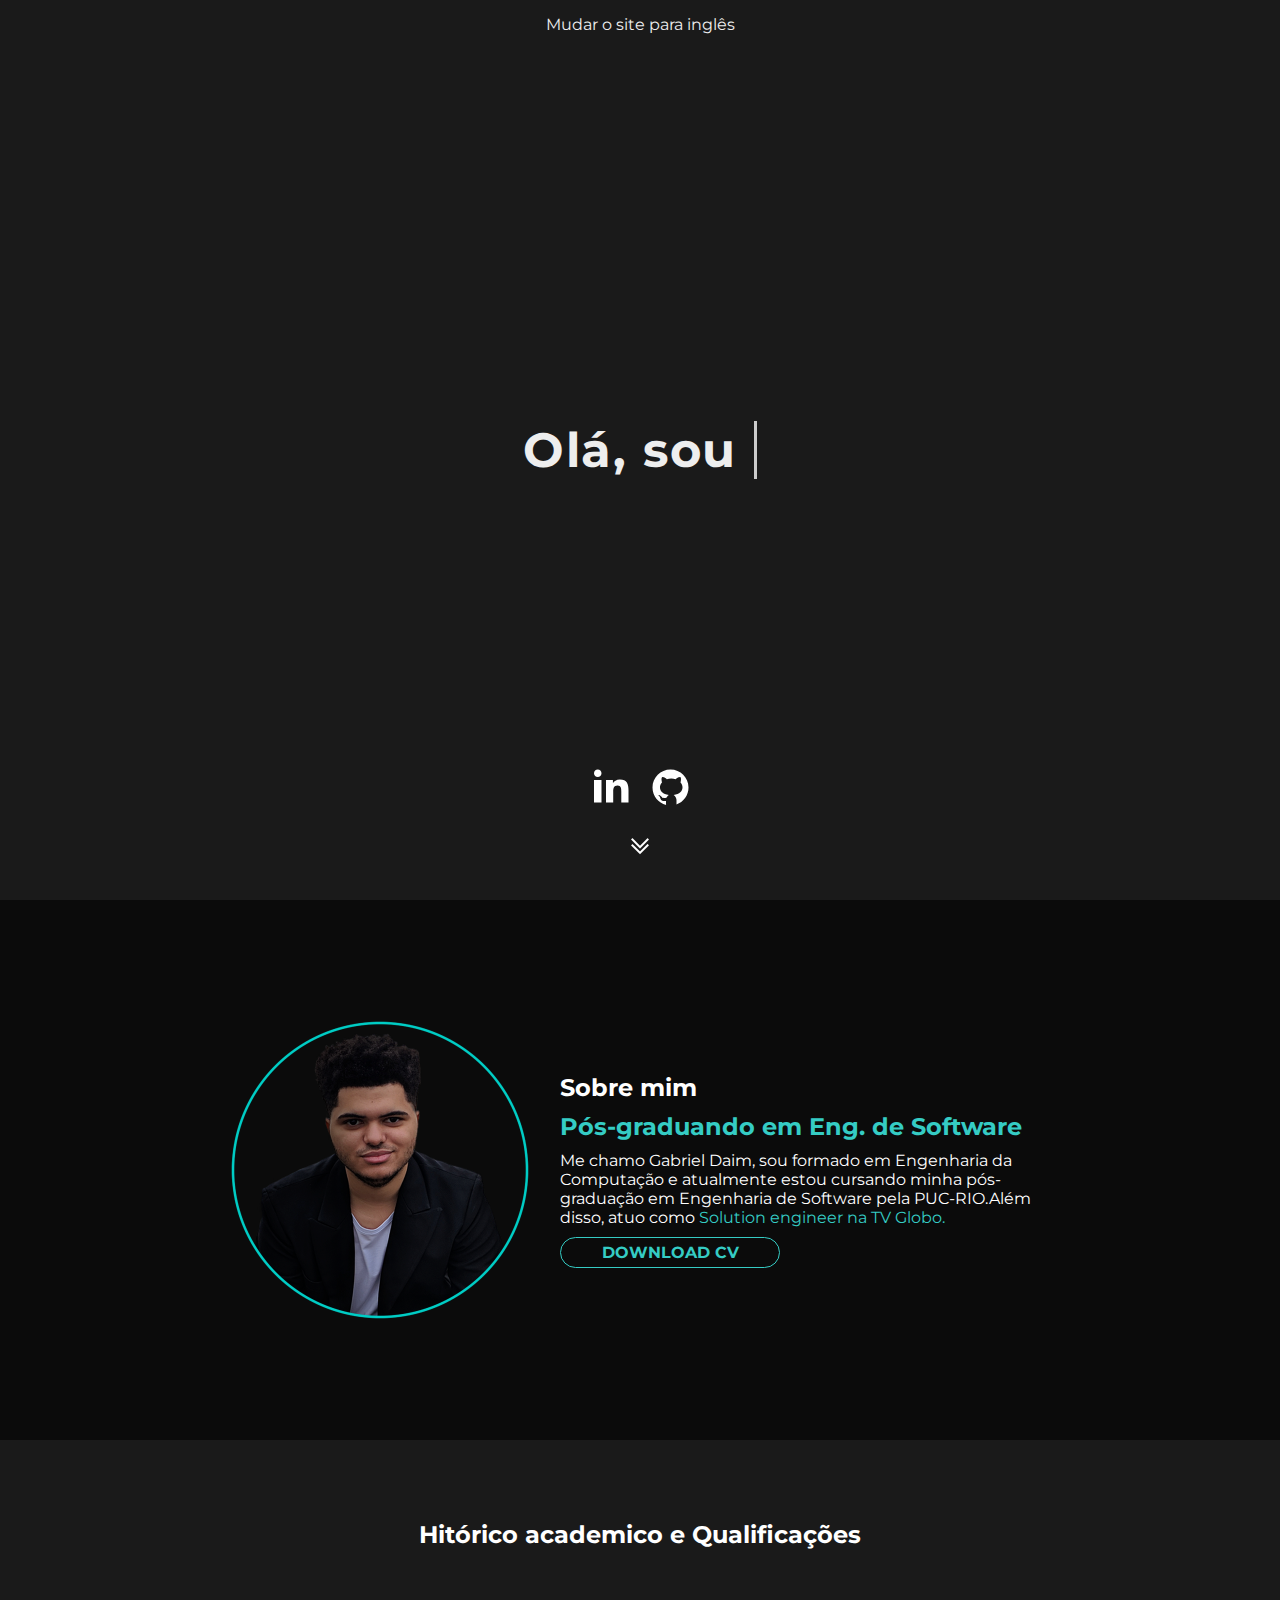
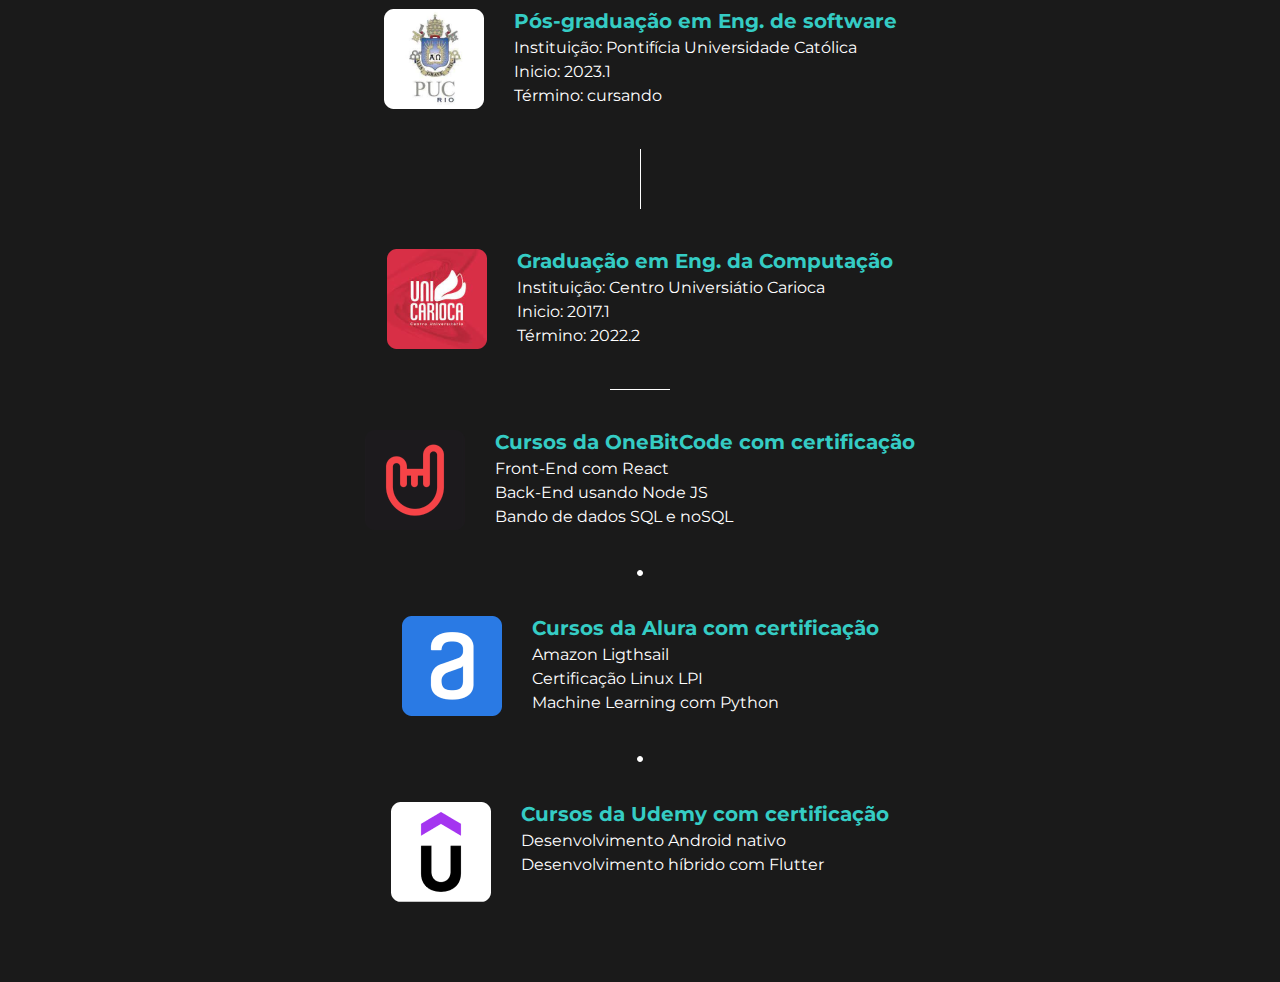
==== index.html @ 0d19dbe7 "Alterando arquivos de posição" ====
<!DOCTYPE html>
<html lang="en">

<head>
    <meta charset="UTF-8">
    <meta http-equiv="X-UA-Compatible" content="IE=edge">
    <meta name="viewport" content="width=device-width, initial-scale=1.0">
    <title>Document</title>
    <link rel="stylesheet" href="./style.css">
</head>

<body>
    <div class="container-pai">
        <!-- home -->
    <div class="container">
        <p>Olá, sou <span class="typed-text"></span><span class="cursor">&nbsp;</span></p>
    </div>
    <div class="lenguage">Mudar o site para inglês</div>
    <div class="container2">
        <div class="botton-home">
            <div class="social">
                <a href="https://www.linkedin.com/in/gabrieldaim/" target="_blank"><img src="./images/linkedin-branco.svg" alt="linkedin"></a>
                <a href="https://github.com/gabrieldaim" target="_blank"><img src="./images/git-branco.svg" alt="git"></a>
            </div>
            <img src="./images/seta-branco.png" alt="scroll-down" class="seta">
        </div>
    </div>
    <!-- fim da home -->
    <!-- sobre -->
    <div class="secao escura sobre">
        <img src="./images/foto-pessoal.png" alt="">
        <div class="conteudo-sobre">
            <div class="titulo" data-translate="titulo_sobre"></div>
            <div class="titulo verde" data-translate="titulo2_sobre"></div>
            <div class="texo">
                <div class="texto" data-translate="texto_sobre"> </div>

            </div>
            <div class="btn-cv" data-translate="botao_cv"></div>
        </div>
    </div>
    <!-- fim do sobre -->
    <!-- historico -->
    <div class="secao historico">
        <div class="titulo" data-translate="titulo_historico"></div>
        <div class="conteudo-historico">
            <div class="curso">
                <img src="./images/puc.png" alt="" class="img-curso"> 
                <div class="dados-curso">
                    <div class="titulo titulo-menor verde" data-translate="titulo_puc"></div>
                    <div class="texto" data-translate="linha1_puc"></div>
                    <div class="texto" data-translate="linha2_puc"></div>
                    <div class="texto" data-translate="linha3_puc"></div>
                </div>
            </div>
            <img src="./images/Line 2.svg" alt="" class="linha-vertical">
            <div class="curso">
                <img src="./images/uni.png" alt="" class="img-curso"> 
                <div class="dados-curso">
                    <div class="titulo titulo-menor verde" data-translate="titulo_uni"></div>
                    <div class="texto" data-translate="linha1_uni"></div>
                    <div class="texto" data-translate="linha2_uni"></div>
                    <div class="texto" data-translate="linha3_uni"></div>
                </div>
            </div>
            <img src="./images/Line 3.svg" alt="" class="linha-horizontal">
            <div class="curso">
                <img src="./images/one.png" alt="" class="img-curso"> 
                <div class="dados-curso">
                    <div class="titulo titulo-menor verde" data-translate="titulo_one"></div>
                    <div class="texto" data-translate="linha1_one"></div>
                    <div class="texto" data-translate="linha2_one"></div>
                    <div class="texto" data-translate="linha3_one"></div>
                </div>
            </div>
            <img src="./images/Ellipse 1 (2).svg" alt="" class="elipse">
            <div class="curso">
                <img src="./images/alura.png" alt="" class="img-curso"> 
                <div class="dados-curso">
                    <div class="titulo titulo-menor verde" data-translate="titulo_alura"></div>
                    <div class="texto" data-translate="linha1_alura"></div>
                    <div class="texto" data-translate="linha2_alura"></div>
                    <div class="texto" data-translate="linha3_alura"></div>
                </div>
            </div>
            <img src="./images/Ellipse 1 (2).svg" alt="" class="elipse">
            <div class="curso">
                <img src="./images/udemy.png" alt="" class="img-curso"> 
                <div class="dados-curso">
                    <div class="titulo titulo-menor verde" data-translate="titulo_udemy"></div>
                    <div class="texto" data-translate="linha1_udemy"></div>
                    <div class="texto" data-translate="linha2_udemy"></div>
                </div>
            </div>
        </div>
    </div>
    <!-- fim do historico -->
    <script src="./index.js"></script>
</body>

</html>
---- style.css ----
@import url('https://fonts.googleapis.com/css2?family=Montserrat:wght@300;400;500;700&display=swap');
* {
  margin: 0;
  padding: 0;
  box-sizing: border-box;
  -webkit-font-smoothing: antialiased;
  -moz-osx-font-smoothing: grayscale;
}
body {
  font-family: 'Montserrat', sans-serif;
  background-color: rgb(26, 26, 26);
  color: #eee;
  width: 100vw;
  overflow-x: hidden;  
}


.secao{
    width: 100%;
    height: 100px;
    padding-top:80px ;
    padding-bottom:80px ;
    display: flex;
    justify-content: center;
    align-items: center;
    flex-direction: column;
    height: fit-content;
}

.escura{
    background-color: #0B0B0B;
}
.titulo{
    font-weight: bold;
    color: white;
    font-size: 24px;
    font-weight: bold;
}

.texto{
    color: white;
    font-size: 16px;
}
.verde{
    color: #35ccc4;
}




.container {
  height: 100vh;
  display: flex;
  justify-content: center;
  align-items: center;
}
.container p {
  font-size: 3rem;
  padding: 0.5rem;
  font-weight: bold;
  letter-spacing: 0.1rem;
  text-align: center;
  overflow: hidden;
}
.container p span.typed-text {
  font-weight: bold;
  color: #35ccc4;
}
.container p span.cursor {
  display: inline-block;
  background-color: #ccc;
  margin-left: 0.1rem;
  width: 3px;
  animation: blink 1s infinite;
}
.container p span.cursor.typing {
  animation: none;
}
@keyframes blink {
  0%  { background-color: #ccc; }
  49% { background-color: #ccc; }
  50% { background-color: transparent; }
  99% { background-color: transparent; }
  100%  { background-color: #ccc; }
}

.container2{
    height: 100%;
    display: flex;
    justify-content: center;
    align-items: center;
}

.botton-home{
    display: flex;
    flex-direction: column;
    justify-content: center;
    align-items: center;
    gap: 20px;
    position: absolute;
    top: 85vh;
}
.social{
    display: flex;
    gap: 15px;
    margin: 0;
    justify-content: center;
    align-items: center;
}
.social a img{
    width: 45px;
    transition: 0.2s;

}

.social a img:hover{
    transform: scale(1.2);
}

.seta{
    animation: seta 1s infinite alternate;
}

.lenguage{
    width: 100vw;
    text-align: center;
    position: absolute;
    top: 15px;
    cursor: pointer;
}

@keyframes seta{
    from{
        transform: translateY(10px);
    }
    to{
        transform: translateY(20px);
    }
}

@media (max-height:765px) {
    .botton-home{
        top: 80vh;
    }
}

.sobre{
    padding-top: 120px;
    padding-bottom: 120px;
    flex-direction: row;
    min-height: 540px;
    gap: 30px;
    padding: 0 10px 0 10px;
}

.conteudo-sobre{
    max-width: 490px;
    display: flex;
    flex-direction: column;
    gap: 10px;
}
.btn-cv{
    padding: 5px 25px;
    color: #35ccc4;
    border: solid 1px #35ccc4;
    border-radius: 999px;
    font-weight: bold;
    max-width: 220px;
    text-align: center;
    cursor: pointer;
    transition: 0.2s;
}

.btn-cv:hover{
    background-color: #35ccc4;
    color: white;
}

.historico{
    gap: 60px;
}

.curso{
    display: flex;
    flex-direction: row;
    gap: 30px;
}

.dados-curso{
    display: flex;
    gap: 5px;
    flex-direction: column;
} 

.titulo-menor{
    font-size: 20px;
}

.conteudo-historico{
    display: flex;
    flex-direction: column;
    justify-content: center;
    align-items: center;
    gap: 40px;
}

.conteudo-historico .linha-vertical{
    height: 60px;
}

.conteudo-historico .linha-horizontal{
    width: 60px;
}

.conteudo-historico .elipse{
    width: 6px;
}
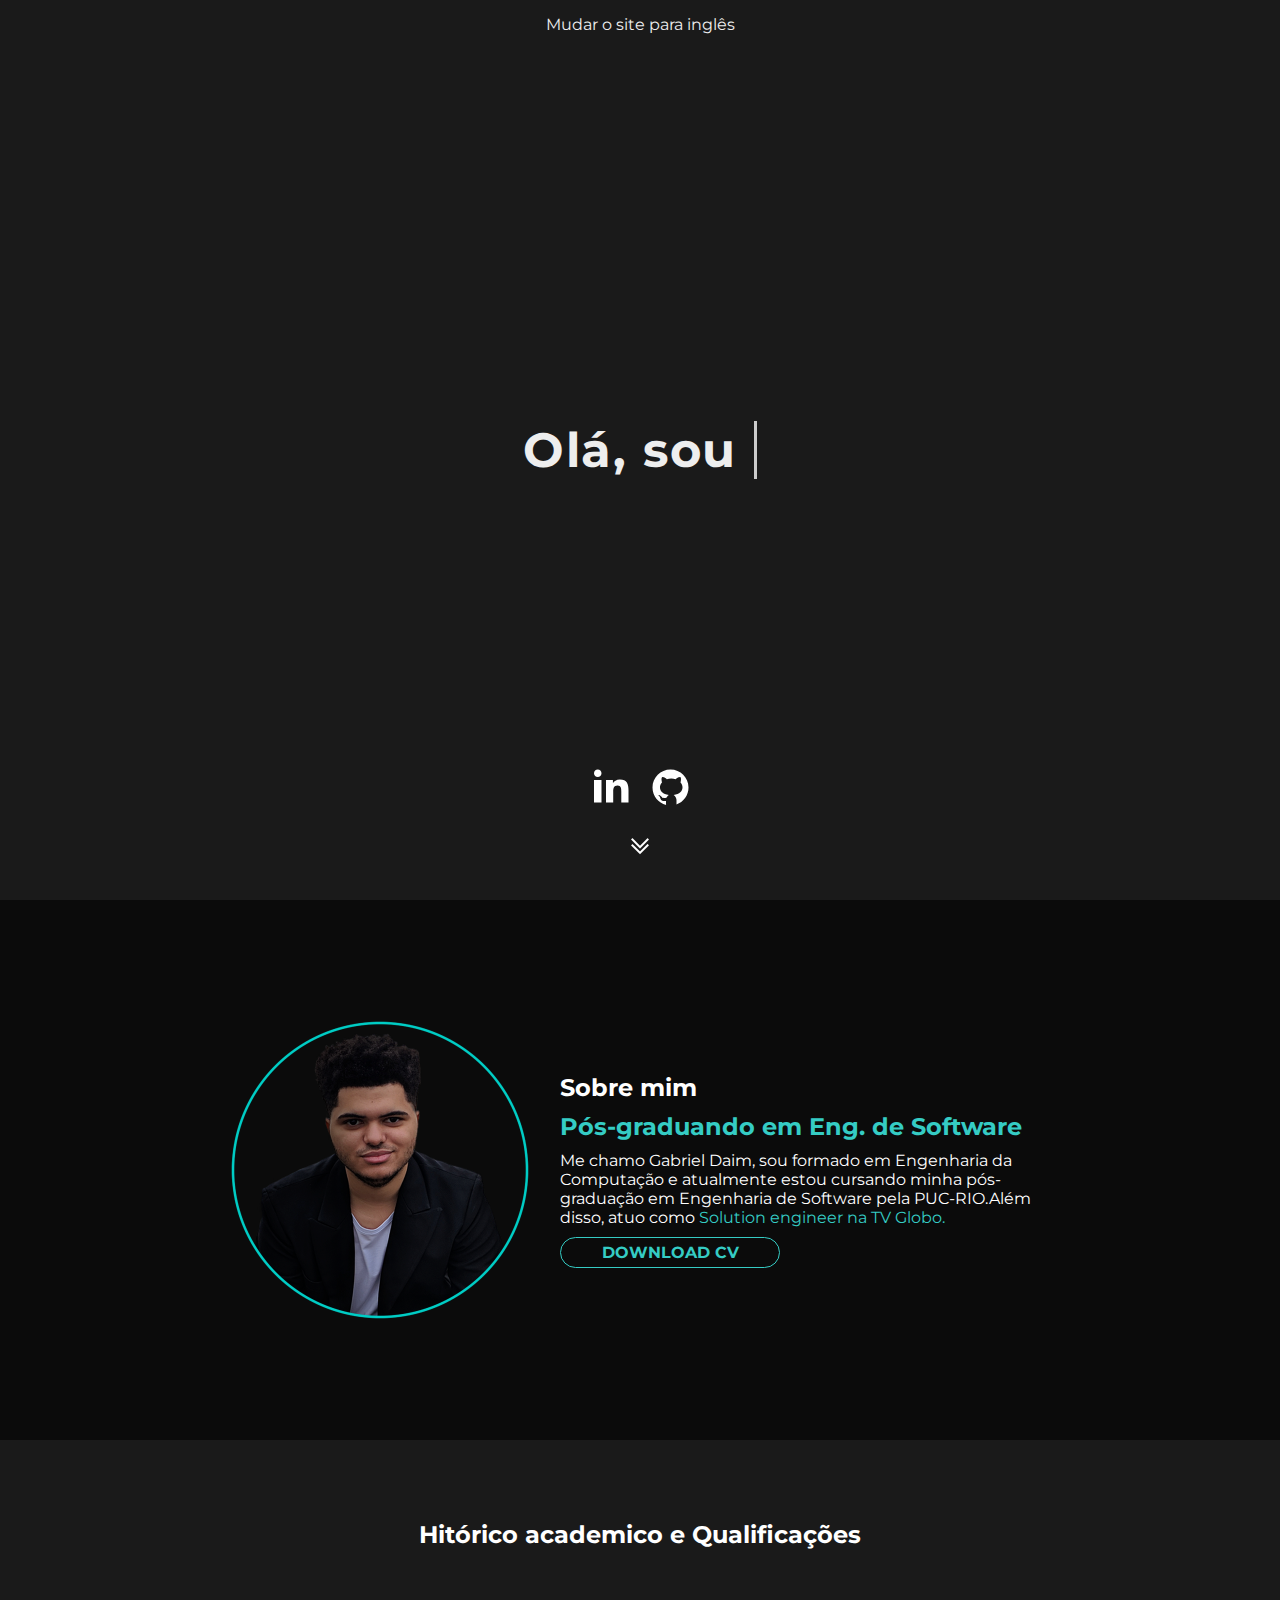
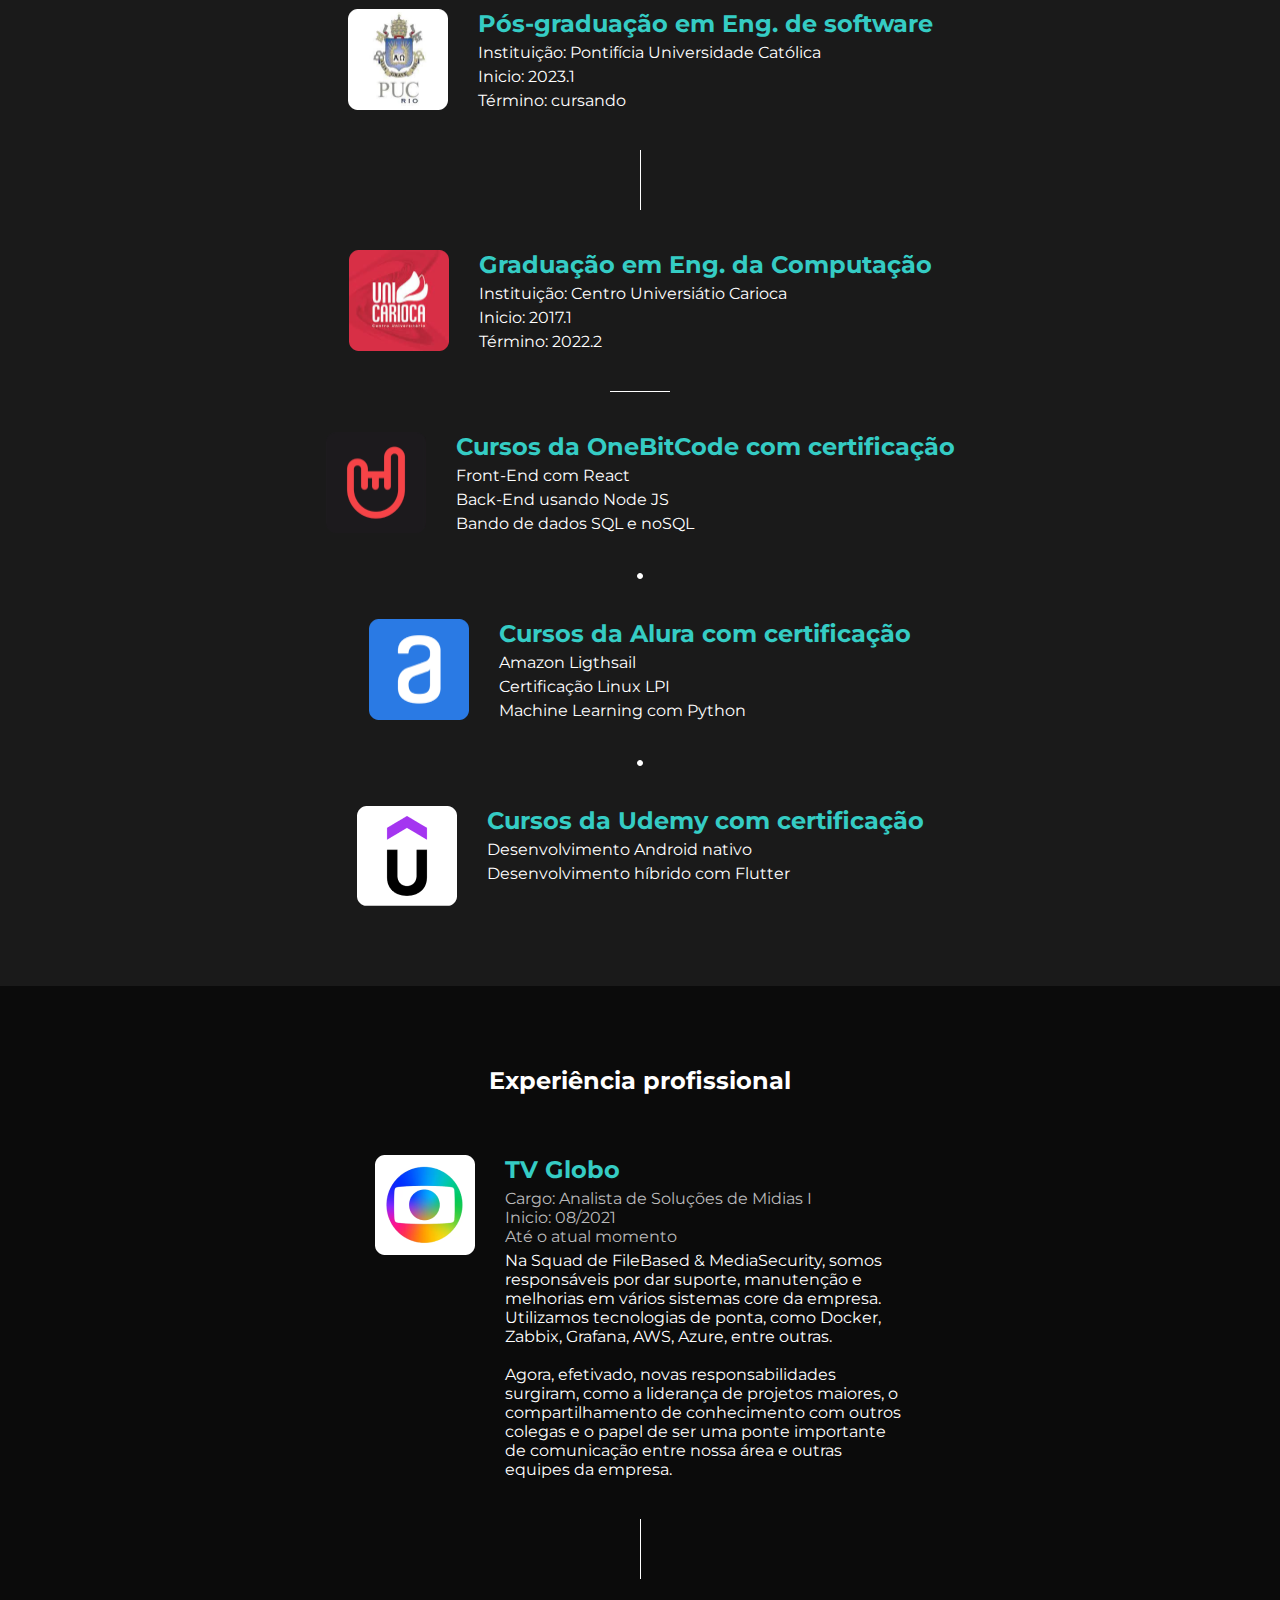
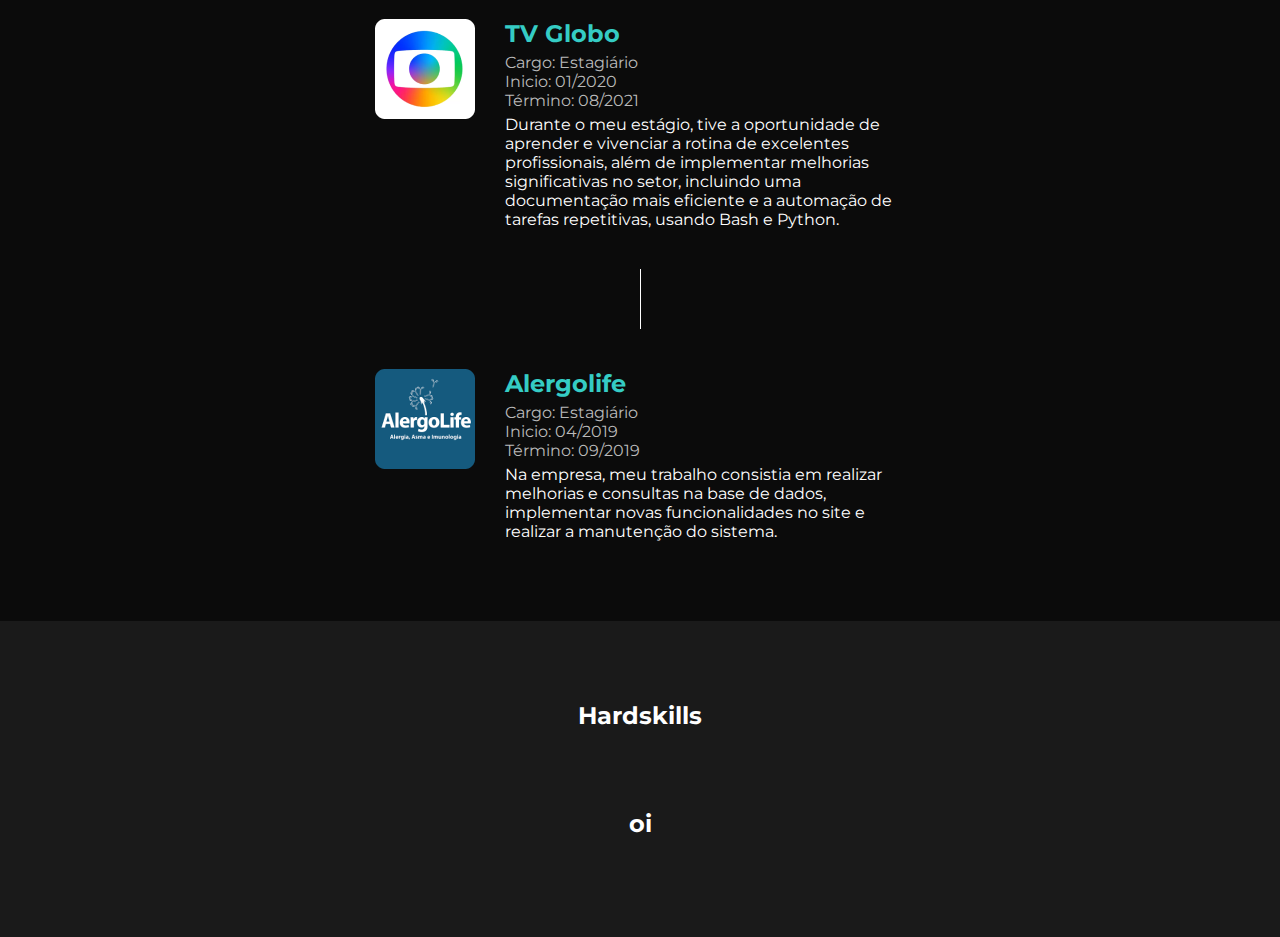
==== commit 0673c15c: "Adicionando seção de Experiencias profissionais" ====
--- a/index.html
+++ b/index.html
@@ -15,7 +15,7 @@
     <div class="container">
         <p>Olá, sou <span class="typed-text"></span><span class="cursor">&nbsp;</span></p>
     </div>
-    <div class="lenguage">Mudar o site para inglês</div>
+    <div class="language" data-translate="language"><a href=""></a></div>
     <div class="container2">
         <div class="botton-home">
             <div class="social">
@@ -95,7 +95,64 @@
         </div>
     </div>
     <!-- fim do historico -->
+    <!-- experiencia -->
+    <div class="secao historico escura">
+        <div class="titulo" data-translate="titulo_experiencia"></div>
+        <div class="conteudo-historico conteudo-job">
+            <div class="curso">
+                <img src="./images/globo.png" alt="" class="img-job">
+                <div class="dados-job">
+                    <div class="titulo titulo-menor verde" data-translate="globo_name"></div>
+                    <div class="detalhes">
+                        <p class="detalhe" data-translate="cargo1"></p>
+                        <p class="detalhe" data-translate="inicio1"></p>
+                        <p class="detalhe" data-translate="fim1"></p>
+                    </div>
+                    <div class="texto" data-translate="detalhes_job1"></div>
+                </div>
+            </div>
+            <img src="./images/Line 2.svg" alt="" class="linha-vertical">
+            <div class="curso">
+                <img src="./images/globo.png" alt="" class="img-job">
+                <div class="dados-job">
+                    <div class="titulo titulo-menor verde" data-translate="globo_name"></div>
+                    <div class="detalhes">
+                        <p class="detalhe" data-translate="cargo2"></p>
+                        <p class="detalhe" data-translate="inicio2"></p>
+                        <p class="detalhe" data-translate="fim2"></p>
+                    </div>
+                    <div class="texto" data-translate="detalhes_job2"></div>
+                </div>
+            </div>
+            <img src="./images/Line 2.svg" alt="" class="linha-vertical">
+            <div class="curso">
+                <img src="./images/alergolife.png" alt="" class="img-job">
+                <div class="dados-job">
+                    <div class="titulo titulo-menor verde" data-translate="alergolife"></div>
+                    <div class="detalhes">
+                        <p class="detalhe" data-translate="cargo2"></p>
+                        <p class="detalhe" data-translate="inicio3"></p>
+                        <p class="detalhe" data-translate="fim3"></p>
+                    </div>
+                    <div class="texto" data-translate="detalhes_job3"></div>
+                </div>
+            </div>
+        </div>
+    </div>
+    <!-- fim experiencia -->
+    <!-- hardskills -->
+    <div class="secao historico">
+        <div class="titulo" data-translate="titulo_skill"></div>
+        <div class="conteudo-hardskill">
+            <div class="skill">
+                <img src="" alt="">
+                <div class="titulo">oi</div>
+            </div>
+        </div>
+    </div>
+    <!-- fim hardskills -->
     <script src="./index.js"></script>
+    <img src="" alt="">
 </body>
 
 </html>--- a/style.css
+++ b/style.css
@@ -122,7 +122,7 @@
     animation: seta 1s infinite alternate;
 }
 
-.lenguage{
+.language{
     width: 100vw;
     text-align: center;
     position: absolute;
@@ -193,6 +193,8 @@
     flex-direction: column;
 } 
 
+filter:brightness(50%)
+
 .titulo-menor{
     font-size: 20px;
 }
@@ -217,3 +219,20 @@
     width: 6px;
 }
 
+.img-job{
+    width: 100px;
+    height: 100px;
+}
+
+.conteudo-job{
+max-width: 530px;
+}
+
+.detalhe{
+    color: #BABABA;
+}
+
+.detalhes{
+    margin-top: 5px;
+    margin-bottom: 5px;
+}
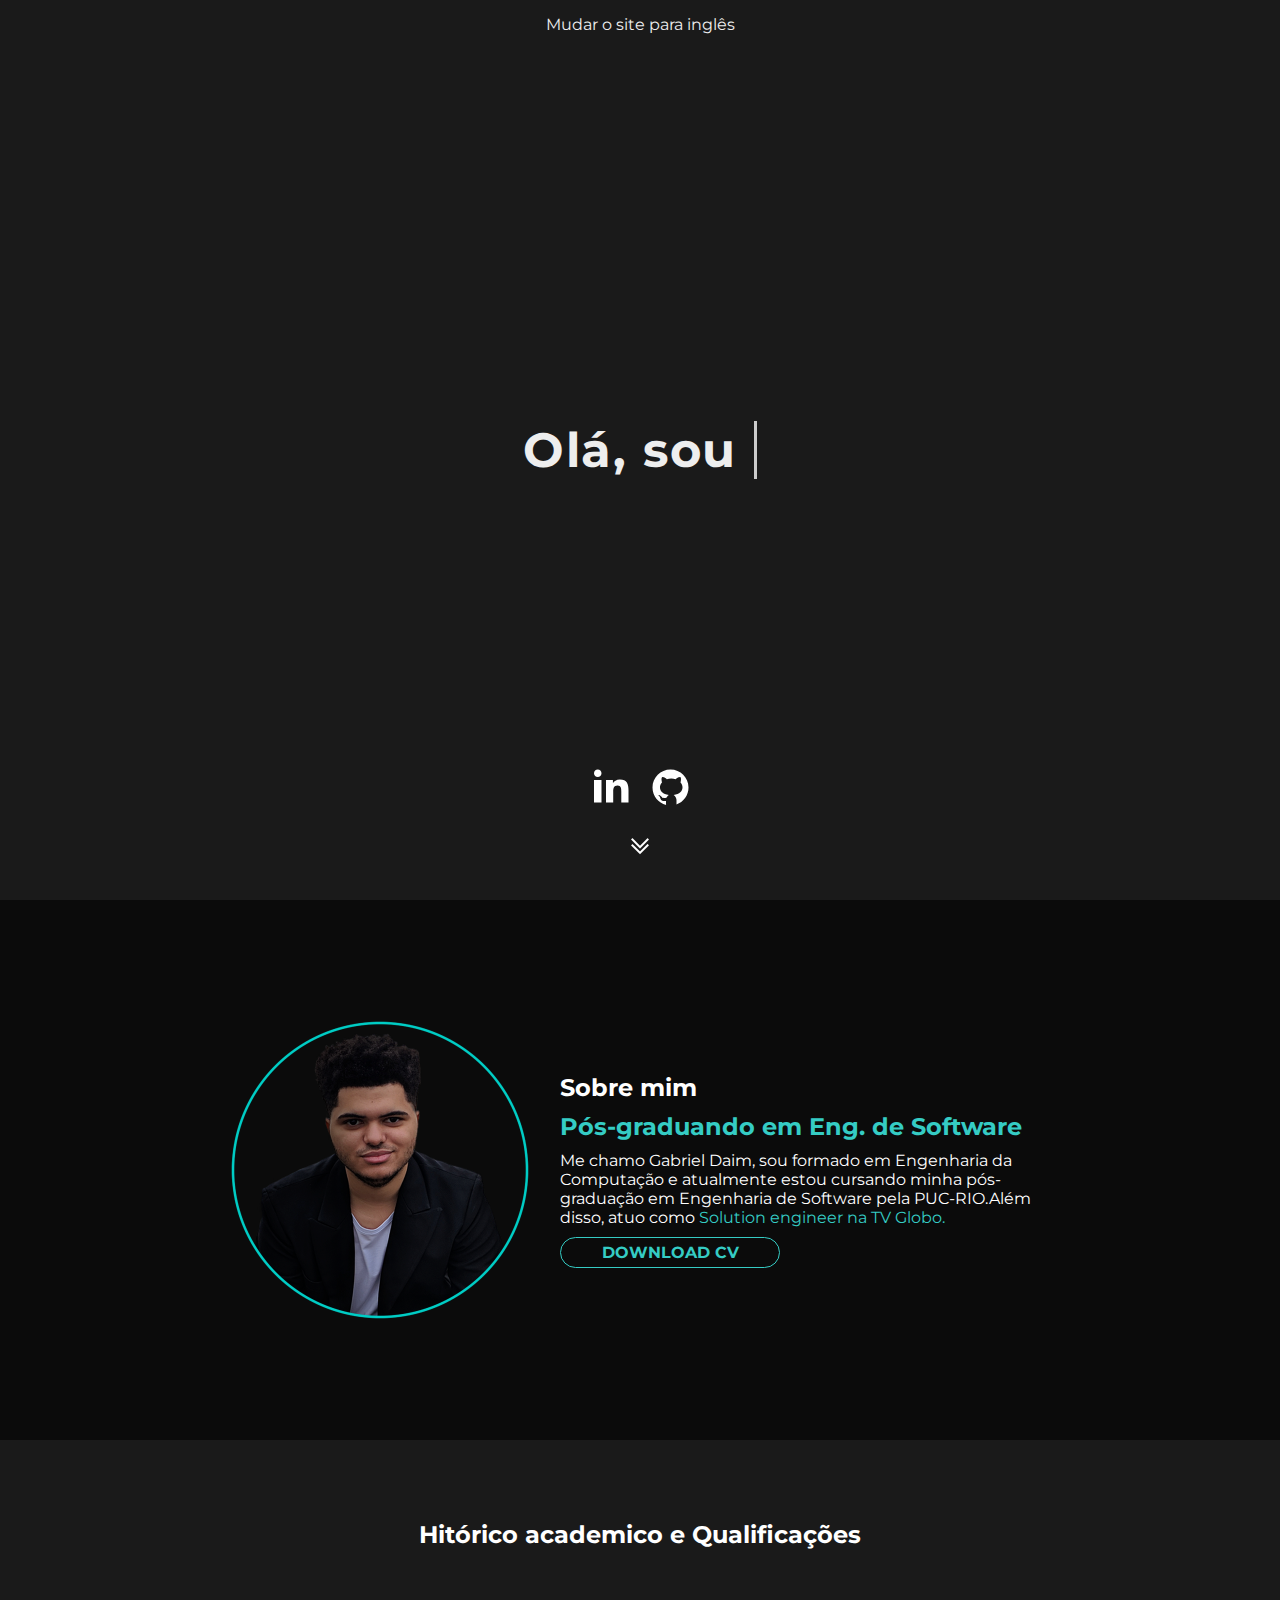
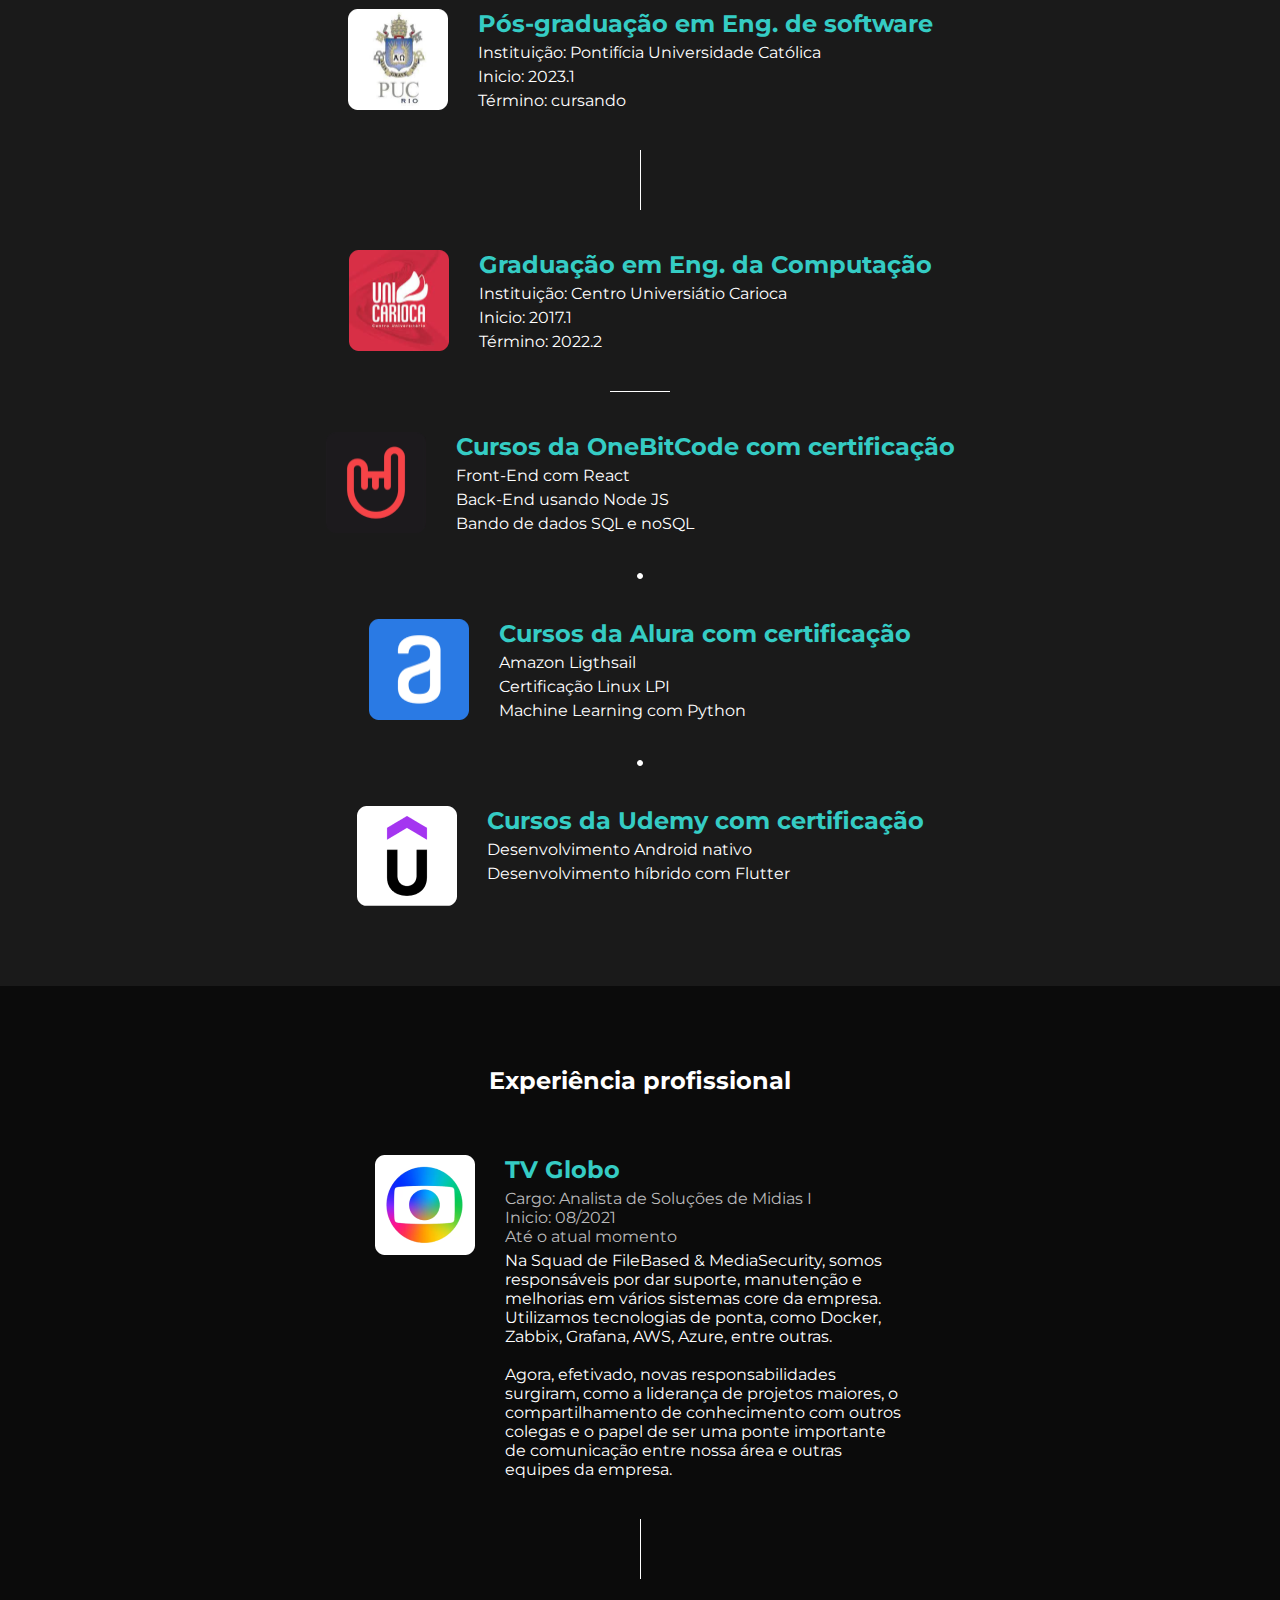
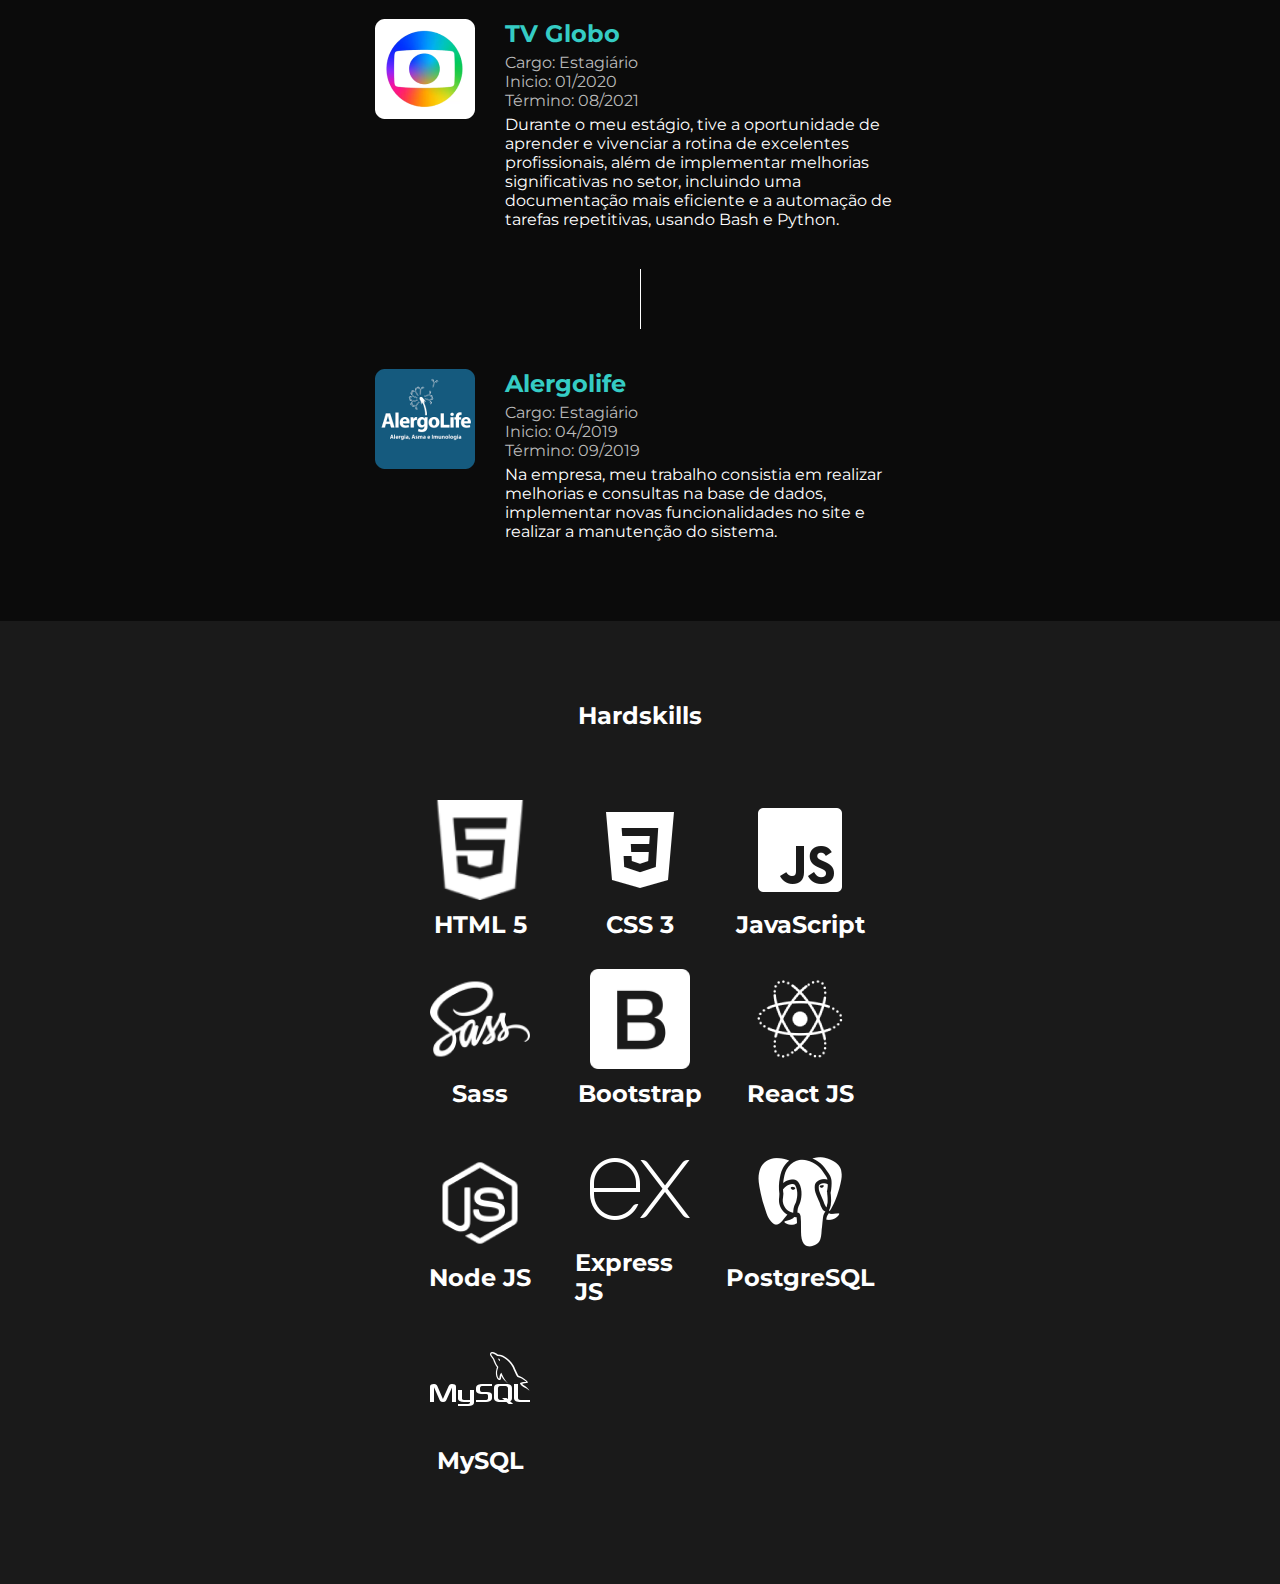
==== commit a2b31a9b: "Adicionando HardSkills" ====
--- a/index.html
+++ b/index.html
@@ -12,141 +12,180 @@
 <body>
     <div class="container-pai">
         <!-- home -->
-    <div class="container">
-        <p>Olá, sou <span class="typed-text"></span><span class="cursor">&nbsp;</span></p>
-    </div>
-    <div class="language" data-translate="language"><a href=""></a></div>
-    <div class="container2">
-        <div class="botton-home">
-            <div class="social">
-                <a href="https://www.linkedin.com/in/gabrieldaim/" target="_blank"><img src="./images/linkedin-branco.svg" alt="linkedin"></a>
-                <a href="https://github.com/gabrieldaim" target="_blank"><img src="./images/git-branco.svg" alt="git"></a>
+        <div class="container">
+            <p>Olá, sou <span class="typed-text"></span><span class="cursor">&nbsp;</span></p>
+        </div>
+        <div class="language" data-translate="language"><a href=""></a></div>
+        <div class="container2">
+            <div class="botton-home">
+                <div class="social">
+                    <a href="https://www.linkedin.com/in/gabrieldaim/" target="_blank"><img
+                            src="./images/linkedin-branco.svg" alt="linkedin"></a>
+                    <a href="https://github.com/gabrieldaim" target="_blank"><img src="./images/git-branco.svg"
+                            alt="git"></a>
+                </div>
+                <img src="./images/seta-branco.png" alt="scroll-down" class="seta">
             </div>
-            <img src="./images/seta-branco.png" alt="scroll-down" class="seta">
         </div>
-    </div>
-    <!-- fim da home -->
-    <!-- sobre -->
-    <div class="secao escura sobre">
-        <img src="./images/foto-pessoal.png" alt="">
-        <div class="conteudo-sobre">
-            <div class="titulo" data-translate="titulo_sobre"></div>
-            <div class="titulo verde" data-translate="titulo2_sobre"></div>
-            <div class="texo">
-                <div class="texto" data-translate="texto_sobre"> </div>
+        <!-- fim da home -->
+        <!-- sobre -->
+        <div class="secao escura sobre">
+            <img src="./images/foto-pessoal.png" alt="">
+            <div class="conteudo-sobre">
+                <div class="titulo" data-translate="titulo_sobre"></div>
+                <div class="titulo verde" data-translate="titulo2_sobre"></div>
+                <div class="texo">
+                    <div class="texto" data-translate="texto_sobre"> </div>
 
+                </div>
+                <div class="btn-cv" data-translate="botao_cv"></div>
             </div>
-            <div class="btn-cv" data-translate="botao_cv"></div>
         </div>
-    </div>
-    <!-- fim do sobre -->
-    <!-- historico -->
-    <div class="secao historico">
-        <div class="titulo" data-translate="titulo_historico"></div>
-        <div class="conteudo-historico">
-            <div class="curso">
-                <img src="./images/puc.png" alt="" class="img-curso"> 
-                <div class="dados-curso">
-                    <div class="titulo titulo-menor verde" data-translate="titulo_puc"></div>
-                    <div class="texto" data-translate="linha1_puc"></div>
-                    <div class="texto" data-translate="linha2_puc"></div>
-                    <div class="texto" data-translate="linha3_puc"></div>
+        <!-- fim do sobre -->
+        <!-- historico -->
+        <div class="secao historico">
+            <div class="titulo" data-translate="titulo_historico"></div>
+            <div class="conteudo-historico">
+                <div class="curso">
+                    <img src="./images/puc.png" alt="" class="img-curso">
+                    <div class="dados-curso">
+                        <div class="titulo titulo-menor verde" data-translate="titulo_puc"></div>
+                        <div class="texto" data-translate="linha1_puc"></div>
+                        <div class="texto" data-translate="linha2_puc"></div>
+                        <div class="texto" data-translate="linha3_puc"></div>
+                    </div>
                 </div>
-            </div>
-            <img src="./images/Line 2.svg" alt="" class="linha-vertical">
-            <div class="curso">
-                <img src="./images/uni.png" alt="" class="img-curso"> 
-                <div class="dados-curso">
-                    <div class="titulo titulo-menor verde" data-translate="titulo_uni"></div>
-                    <div class="texto" data-translate="linha1_uni"></div>
-                    <div class="texto" data-translate="linha2_uni"></div>
-                    <div class="texto" data-translate="linha3_uni"></div>
+                <img src="./images/Line 2.svg" alt="" class="linha-vertical">
+                <div class="curso">
+                    <img src="./images/uni.png" alt="" class="img-curso">
+                    <div class="dados-curso">
+                        <div class="titulo titulo-menor verde" data-translate="titulo_uni"></div>
+                        <div class="texto" data-translate="linha1_uni"></div>
+                        <div class="texto" data-translate="linha2_uni"></div>
+                        <div class="texto" data-translate="linha3_uni"></div>
+                    </div>
                 </div>
-            </div>
-            <img src="./images/Line 3.svg" alt="" class="linha-horizontal">
-            <div class="curso">
-                <img src="./images/one.png" alt="" class="img-curso"> 
-                <div class="dados-curso">
-                    <div class="titulo titulo-menor verde" data-translate="titulo_one"></div>
-                    <div class="texto" data-translate="linha1_one"></div>
-                    <div class="texto" data-translate="linha2_one"></div>
-                    <div class="texto" data-translate="linha3_one"></div>
+                <img src="./images/Line 3.svg" alt="" class="linha-horizontal">
+                <div class="curso">
+                    <img src="./images/one.png" alt="" class="img-curso">
+                    <div class="dados-curso">
+                        <div class="titulo titulo-menor verde" data-translate="titulo_one"></div>
+                        <div class="texto" data-translate="linha1_one"></div>
+                        <div class="texto" data-translate="linha2_one"></div>
+                        <div class="texto" data-translate="linha3_one"></div>
+                    </div>
                 </div>
-            </div>
-            <img src="./images/Ellipse 1 (2).svg" alt="" class="elipse">
-            <div class="curso">
-                <img src="./images/alura.png" alt="" class="img-curso"> 
-                <div class="dados-curso">
-                    <div class="titulo titulo-menor verde" data-translate="titulo_alura"></div>
-                    <div class="texto" data-translate="linha1_alura"></div>
-                    <div class="texto" data-translate="linha2_alura"></div>
-                    <div class="texto" data-translate="linha3_alura"></div>
+                <img src="./images/Ellipse 1 (2).svg" alt="" class="elipse">
+                <div class="curso">
+                    <img src="./images/alura.png" alt="" class="img-curso">
+                    <div class="dados-curso">
+                        <div class="titulo titulo-menor verde" data-translate="titulo_alura"></div>
+                        <div class="texto" data-translate="linha1_alura"></div>
+                        <div class="texto" data-translate="linha2_alura"></div>
+                        <div class="texto" data-translate="linha3_alura"></div>
+                    </div>
                 </div>
-            </div>
-            <img src="./images/Ellipse 1 (2).svg" alt="" class="elipse">
-            <div class="curso">
-                <img src="./images/udemy.png" alt="" class="img-curso"> 
-                <div class="dados-curso">
-                    <div class="titulo titulo-menor verde" data-translate="titulo_udemy"></div>
-                    <div class="texto" data-translate="linha1_udemy"></div>
-                    <div class="texto" data-translate="linha2_udemy"></div>
+                <img src="./images/Ellipse 1 (2).svg" alt="" class="elipse">
+                <div class="curso">
+                    <img src="./images/udemy.png" alt="" class="img-curso">
+                    <div class="dados-curso">
+                        <div class="titulo titulo-menor verde" data-translate="titulo_udemy"></div>
+                        <div class="texto" data-translate="linha1_udemy"></div>
+                        <div class="texto" data-translate="linha2_udemy"></div>
+                    </div>
                 </div>
             </div>
         </div>
-    </div>
-    <!-- fim do historico -->
-    <!-- experiencia -->
-    <div class="secao historico escura">
-        <div class="titulo" data-translate="titulo_experiencia"></div>
-        <div class="conteudo-historico conteudo-job">
-            <div class="curso">
-                <img src="./images/globo.png" alt="" class="img-job">
-                <div class="dados-job">
-                    <div class="titulo titulo-menor verde" data-translate="globo_name"></div>
-                    <div class="detalhes">
-                        <p class="detalhe" data-translate="cargo1"></p>
-                        <p class="detalhe" data-translate="inicio1"></p>
-                        <p class="detalhe" data-translate="fim1"></p>
+        <!-- fim do historico -->
+        <!-- experiencia -->
+        <div class="secao historico escura">
+            <div class="titulo" data-translate="titulo_experiencia"></div>
+            <div class="conteudo-historico conteudo-job">
+                <div class="curso">
+                    <img src="./images/globo.png" alt="" class="img-job">
+                    <div class="dados-job">
+                        <div class="titulo titulo-menor verde" data-translate="globo_name"></div>
+                        <div class="detalhes">
+                            <p class="detalhe" data-translate="cargo1"></p>
+                            <p class="detalhe" data-translate="inicio1"></p>
+                            <p class="detalhe" data-translate="fim1"></p>
+                        </div>
+                        <div class="texto" data-translate="detalhes_job1"></div>
                     </div>
-                    <div class="texto" data-translate="detalhes_job1"></div>
                 </div>
-            </div>
-            <img src="./images/Line 2.svg" alt="" class="linha-vertical">
-            <div class="curso">
-                <img src="./images/globo.png" alt="" class="img-job">
-                <div class="dados-job">
-                    <div class="titulo titulo-menor verde" data-translate="globo_name"></div>
-                    <div class="detalhes">
-                        <p class="detalhe" data-translate="cargo2"></p>
-                        <p class="detalhe" data-translate="inicio2"></p>
-                        <p class="detalhe" data-translate="fim2"></p>
+                <img src="./images/Line 2.svg" alt="" class="linha-vertical">
+                <div class="curso">
+                    <img src="./images/globo.png" alt="" class="img-job">
+                    <div class="dados-job">
+                        <div class="titulo titulo-menor verde" data-translate="globo_name"></div>
+                        <div class="detalhes">
+                            <p class="detalhe" data-translate="cargo2"></p>
+                            <p class="detalhe" data-translate="inicio2"></p>
+                            <p class="detalhe" data-translate="fim2"></p>
+                        </div>
+                        <div class="texto" data-translate="detalhes_job2"></div>
                     </div>
-                    <div class="texto" data-translate="detalhes_job2"></div>
                 </div>
-            </div>
-            <img src="./images/Line 2.svg" alt="" class="linha-vertical">
-            <div class="curso">
-                <img src="./images/alergolife.png" alt="" class="img-job">
-                <div class="dados-job">
-                    <div class="titulo titulo-menor verde" data-translate="alergolife"></div>
-                    <div class="detalhes">
-                        <p class="detalhe" data-translate="cargo2"></p>
-                        <p class="detalhe" data-translate="inicio3"></p>
-                        <p class="detalhe" data-translate="fim3"></p>
+                <img src="./images/Line 2.svg" alt="" class="linha-vertical">
+                <div class="curso">
+                    <img src="./images/alergolife.png" alt="" class="img-job">
+                    <div class="dados-job">
+                        <div class="titulo titulo-menor verde" data-translate="alergolife"></div>
+                        <div class="detalhes">
+                            <p class="detalhe" data-translate="cargo2"></p>
+                            <p class="detalhe" data-translate="inicio3"></p>
+                            <p class="detalhe" data-translate="fim3"></p>
+                        </div>
+                        <div class="texto" data-translate="detalhes_job3"></div>
                     </div>
-                    <div class="texto" data-translate="detalhes_job3"></div>
                 </div>
             </div>
         </div>
-    </div>
-    <!-- fim experiencia -->
-    <!-- hardskills -->
-    <div class="secao historico">
-        <div class="titulo" data-translate="titulo_skill"></div>
-        <div class="conteudo-hardskill">
-            <div class="skill">
-                <img src="" alt="">
-                <div class="titulo">oi</div>
+        <!-- fim experiencia -->
+        <!-- hardskills -->
+        <div class="secao historico">
+            <div class="titulo" data-translate="titulo_skill"></div>
+            <div class="conteudo-hardskill">
+                <div class="skill">
+                    <img src="./images/html.png" alt="">
+                    <div class="titulo">HTML 5</div>
+                </div>
+                <div class="skill">
+                    <img src="./images/css.png" alt="">
+                    <div class="titulo">CSS 3</div>
+                </div>
+                <div class="skill">
+                    <img src="./images/js.png" alt="">
+                    <div class="titulo">JavaScript</div>
+                </div>
+                <div class="skill">
+                    <img src="./images/sass.png" alt="">
+                    <div class="titulo">Sass</div>
+                </div>
+                <div class="skill">
+                    <img src="./images/bootstrap.png" alt="">
+                    <div class="titulo">Bootstrap</div>
+                </div>
+                <div class="skill">
+                    <img src="./images/react.png" alt="">
+                    <div class="titulo">React JS</div>
+                </div>
+                <div class="skill">
+                    <img src="./images/node.png" alt="">
+                    <div class="titulo">Node JS</div>
+                </div>
+                <div class="skill">
+                    <img src="./images/express.png" alt="">
+                    <div class="titulo">Express JS</div>
+                </div>
+                <div class="skill">
+                    <img src="./images/postgres.png" alt="">
+                    <div class="titulo">PostgreSQL</div>
+                </div>
+                <div class="skill">
+                    <img src="./images/mysql.png" alt="">
+                    <div class="titulo">MySQL</div>
+                </div>
             </div>
         </div>
     </div>
--- a/style.css
+++ b/style.css
@@ -236,3 +236,39 @@
     margin-top: 5px;
     margin-bottom: 5px;
 }
+
+.conteudo-hardskill{
+    display: grid;
+    grid-template-columns: 1fr 1fr 1fr;
+    gap: 10px
+}
+
+.skill{
+    display: flex;
+    align-items: center;
+    justify-content: center;
+    flex-direction: column;
+    gap: 10px;
+    border-radius: 10px;
+    min-width: 150px;
+    max-width: 150px;
+    padding: 10px;
+    transition: 0.3s;
+}
+
+.skill:hover{
+    outline: 1px solid #35CCC4;
+    transform: scale(1.05);
+}
+
+.skill>img{
+    width: 100px;
+}
+
+@media (max-width:880px) {
+    .conteudo-hardskill{
+        display: grid;
+        grid-template-columns: 1fr 1fr;
+        gap: 10px
+    }
+}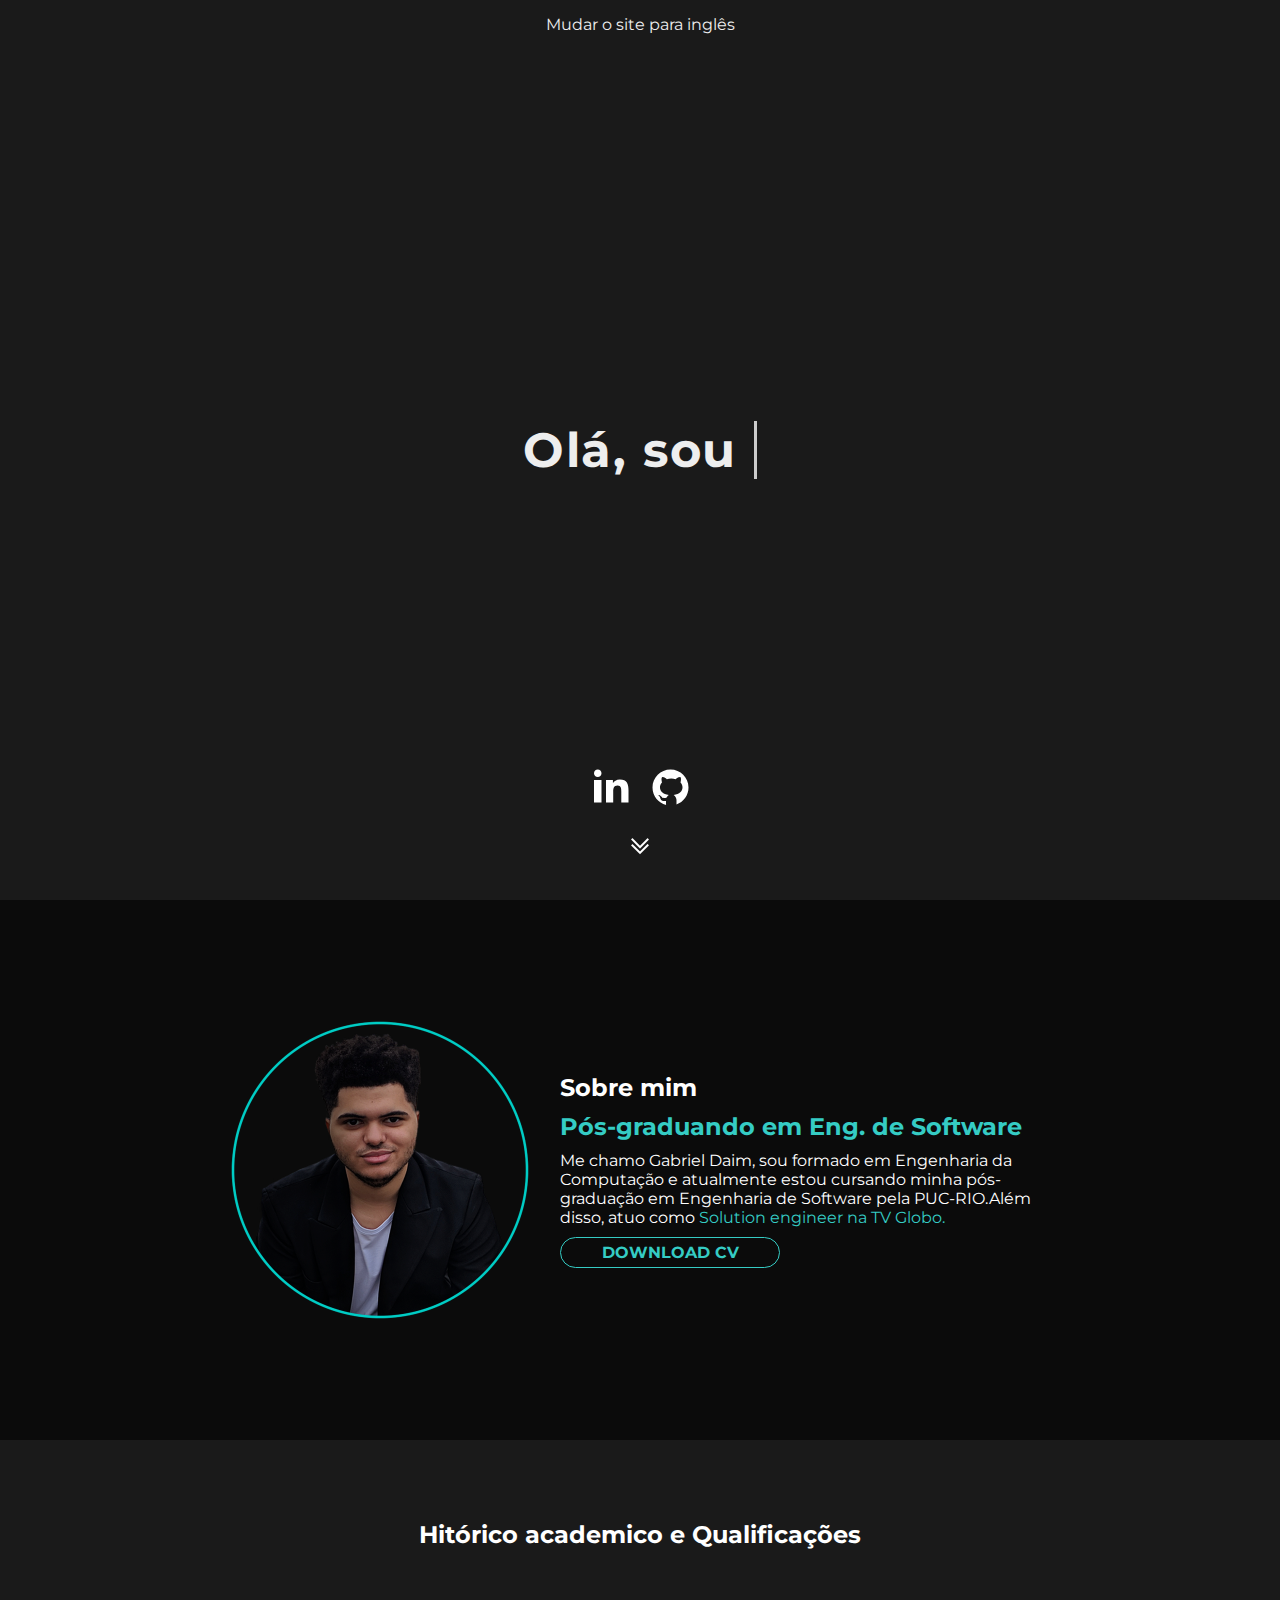
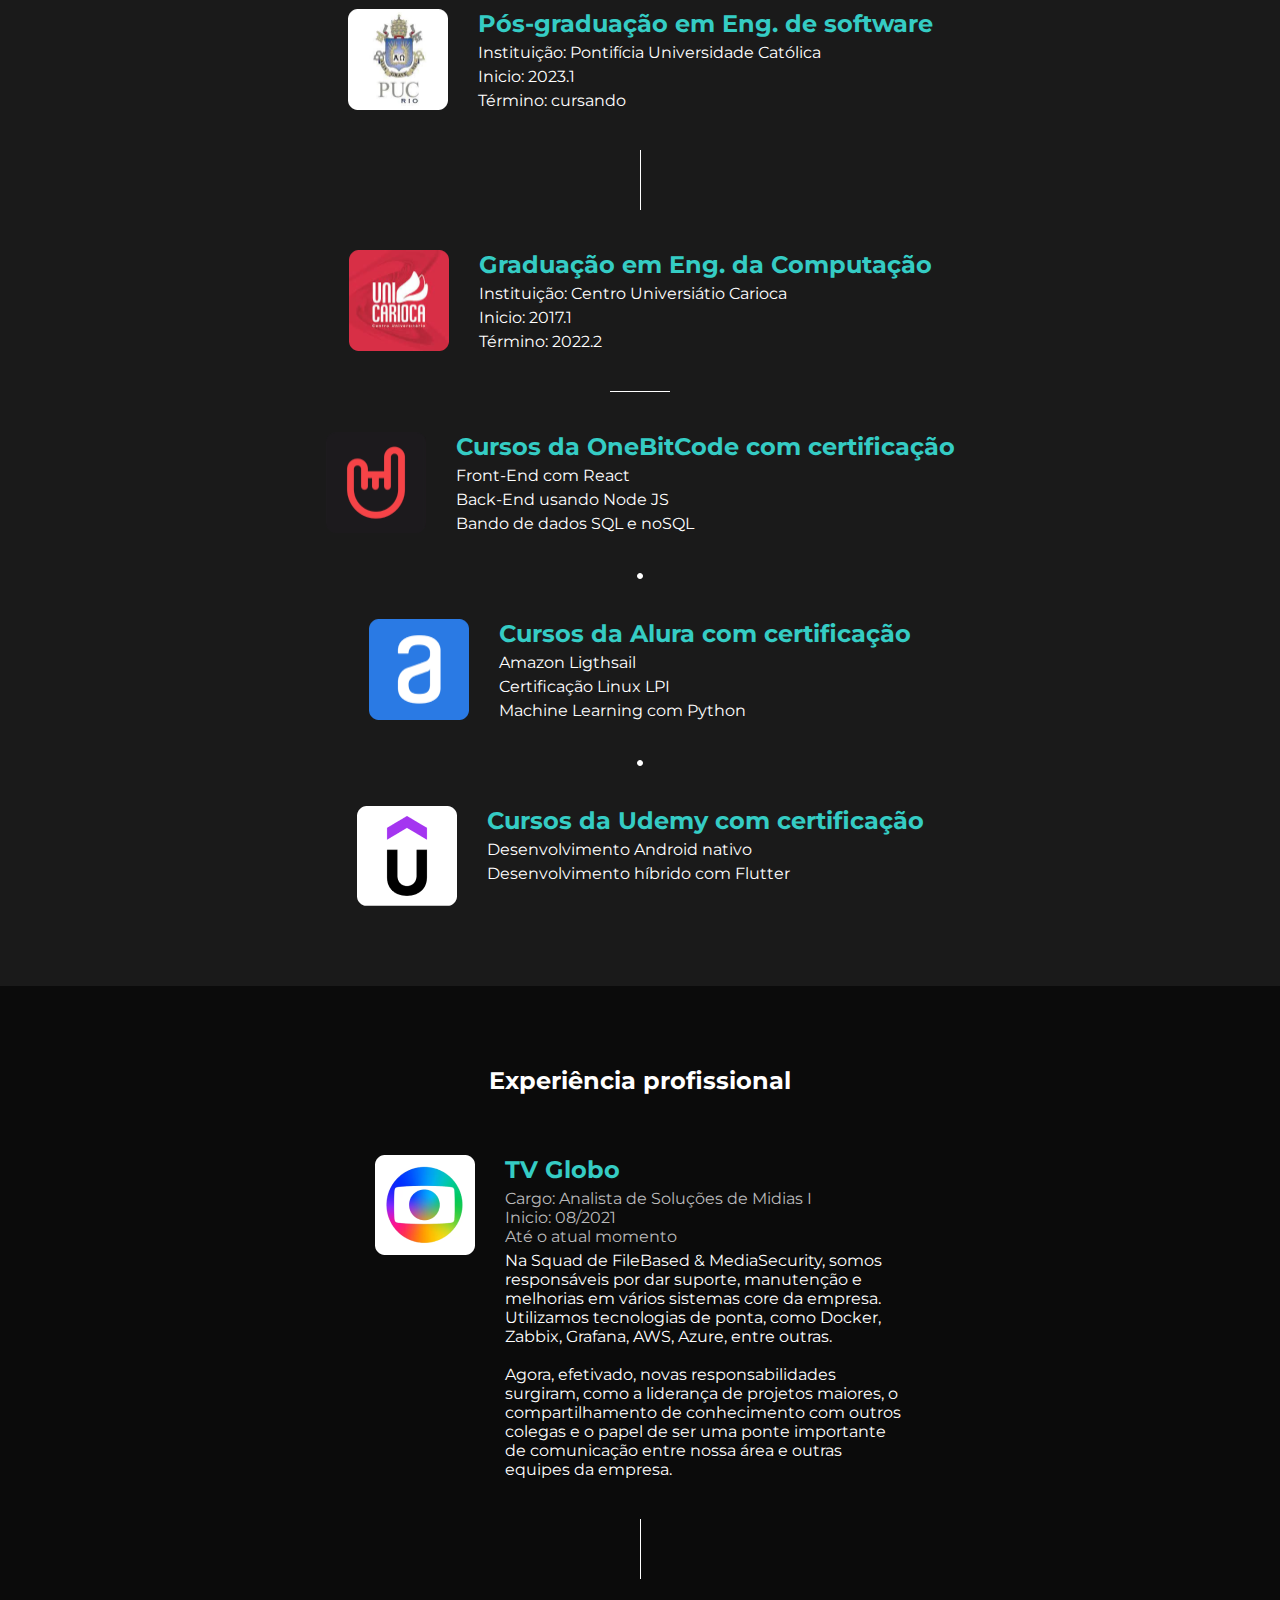
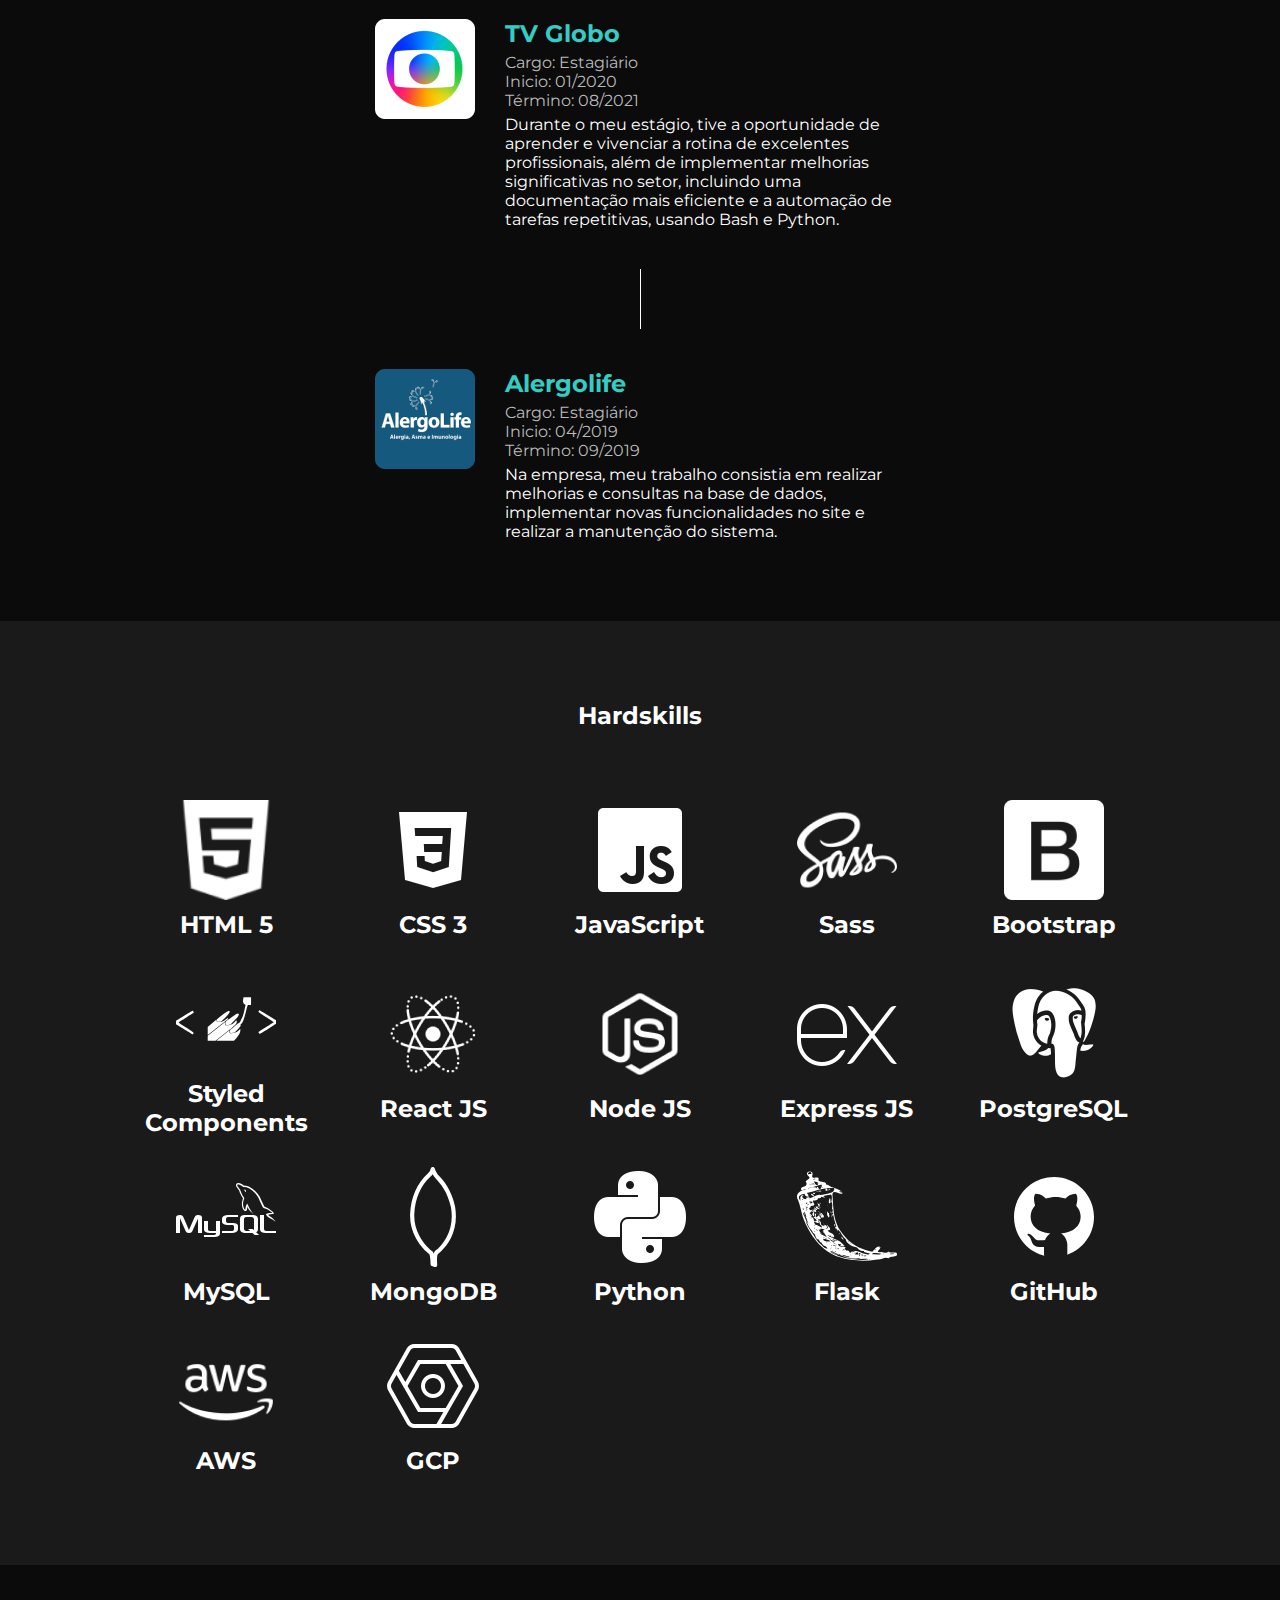
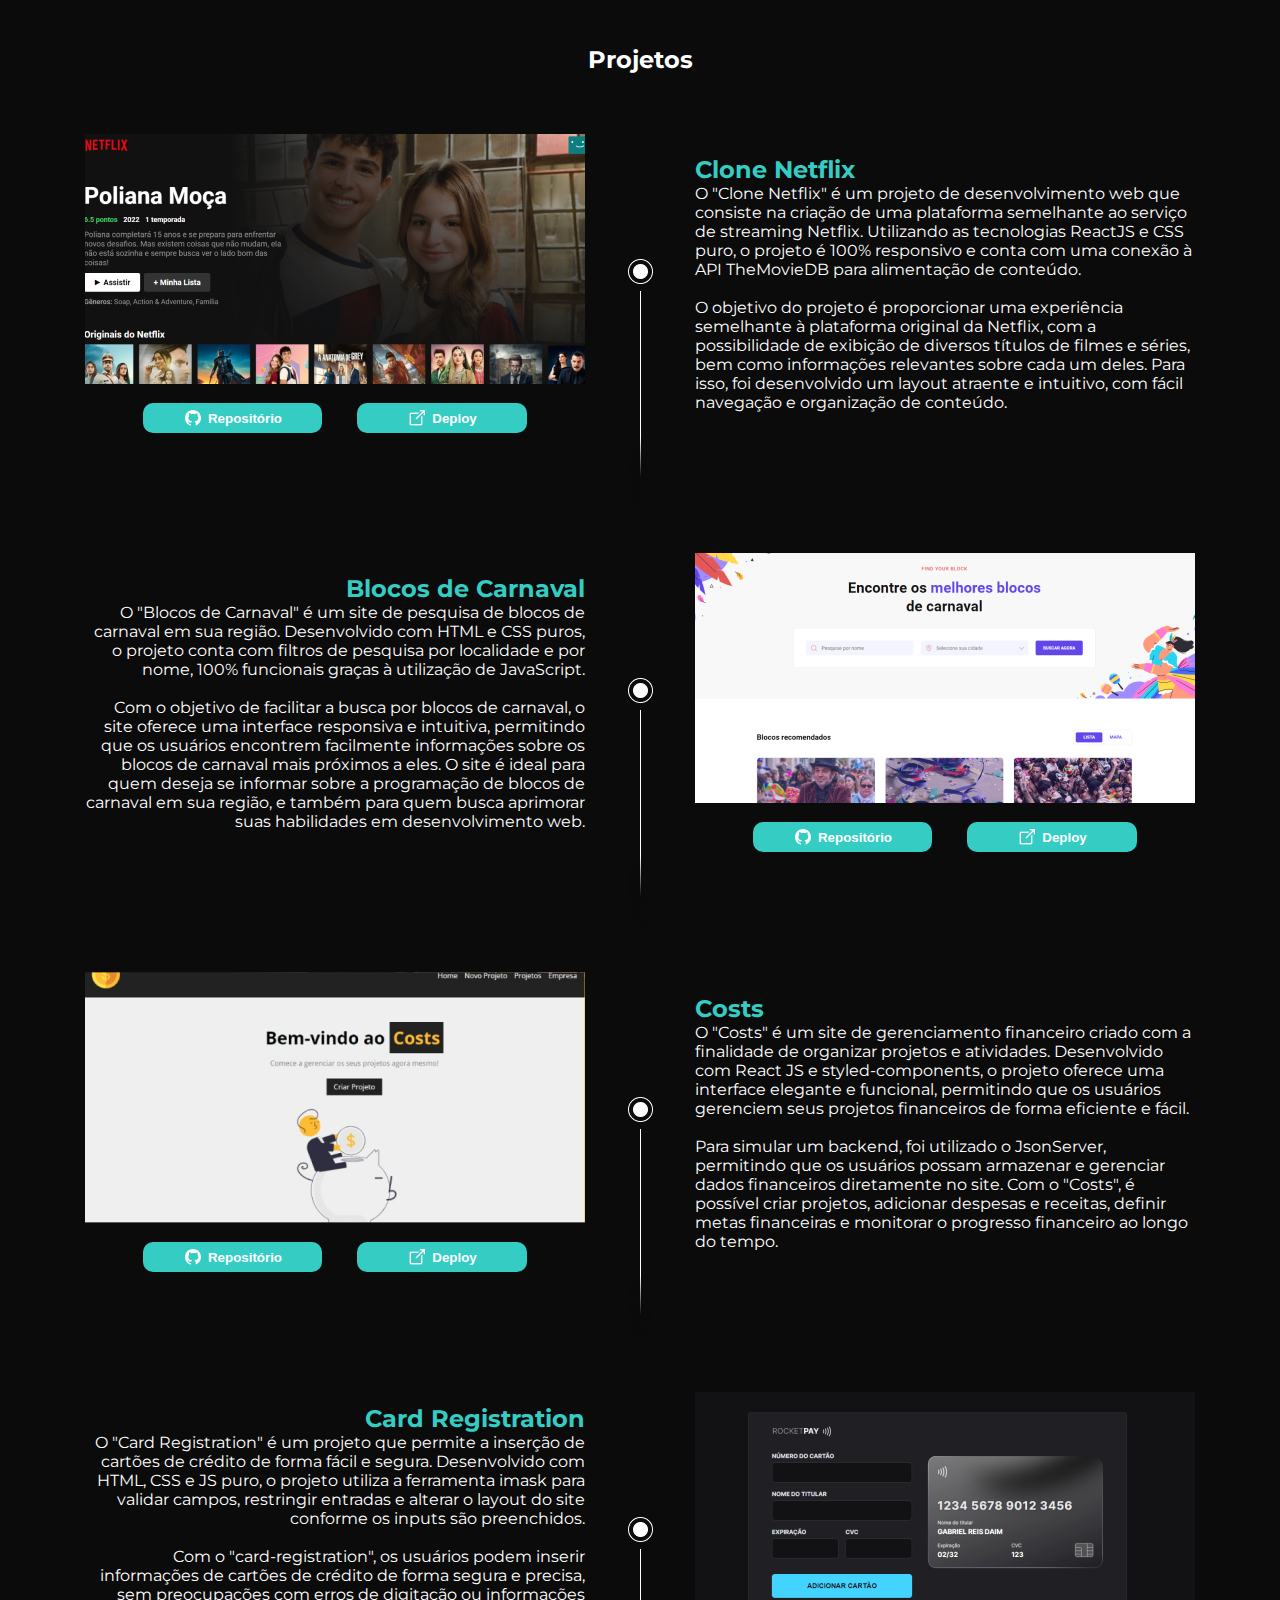
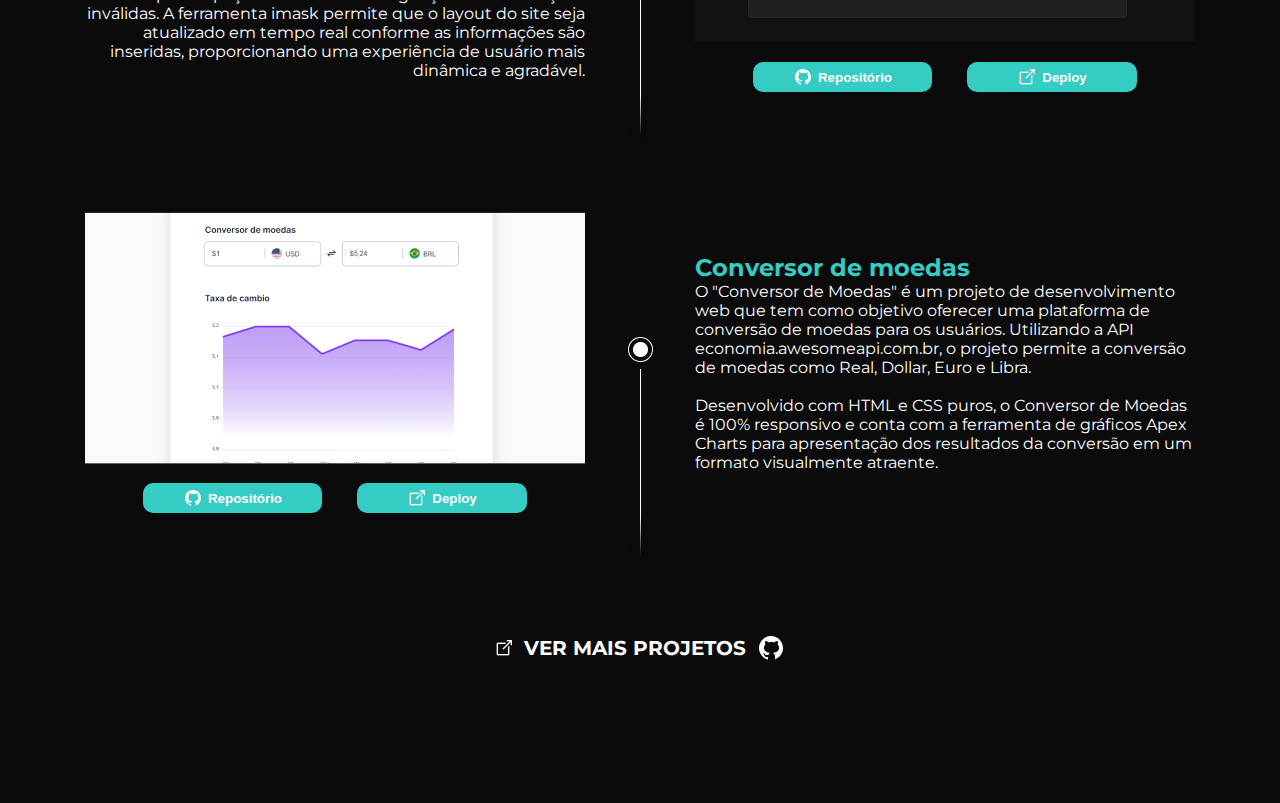
==== commit 2c5d3081: "deixando o site 100% responsivo" ====
--- a/index.html
+++ b/index.html
@@ -44,7 +44,7 @@
         <!-- fim do sobre -->
         <!-- historico -->
         <div class="secao historico">
-            <div class="titulo" data-translate="titulo_historico"></div>
+            <div class="titulo centro" data-translate="titulo_historico"></div>
             <div class="conteudo-historico">
                 <div class="curso">
                     <img src="./images/puc.png" alt="" class="img-curso">
@@ -167,6 +167,10 @@
                     <div class="titulo">Bootstrap</div>
                 </div>
                 <div class="skill">
+                    <img src="./images/styled-components.svg" alt="">
+                    <div class="titulo">Styled Components</div>
+                </div>
+                <div class="skill">
                     <img src="./images/react.png" alt="">
                     <div class="titulo">React JS</div>
                 </div>
@@ -186,12 +190,192 @@
                     <img src="./images/mysql.png" alt="">
                     <div class="titulo">MySQL</div>
                 </div>
-            </div>
-        </div>
-    </div>
-    <!-- fim hardskills -->
-    <script src="./index.js"></script>
-    <img src="" alt="">
+                <div class="skill">
+                    <img src="./images/mongodb.svg" alt="">
+                    <div class="titulo">MongoDB</div>
+                </div>
+                <div class="skill">
+                    <img src="./images/python.png" alt="">
+                    <div class="titulo">Python</div>
+                </div>
+                <div class="skill">
+                    <img src="./images/flask.svg" alt="">
+                    <div class="titulo">Flask</div>
+                </div>
+                <div class="skill">
+                    <img src="./images/git-branco.svg" alt="">
+                    <div class="titulo">GitHub</div>
+                </div>
+                <div class="skill">
+                    <img src="./images/aws.png" alt="">
+                    <div class="titulo">AWS</div>
+                </div>
+                <div class="skill">
+                    <img src="./images/GCP.png" alt="">
+                    <div class="titulo">GCP</div>
+                </div>
+            </div>
+        </div>
+        <!-- fim hardskills -->
+        <!-- projetos -->
+        <div class="secao historico escura">
+            <div class="titulo">Projetos</div>
+            <div class="conteudo-projetos">
+                <div class="projeto">
+                    <div class="secao-projeto">
+                        <img src="./images/cloneNetflix.png" alt="">
+                        <div class="botoes-projeto">
+                            <button class="repositório" onclick="window.open('http://pt.stackoverflow.com');">
+                                <img src="./images/git-branco.svg" alt="">
+                                Repositório
+                            </button>
+                            <button class="deploy" onclick="window.open('http://pt.stackoverflow.com');">
+                                <img src="./images/deploy.png" alt="">
+                                Deploy
+                            </button>
+                        </div>
+                    </div>
+                    <img src="./images/icon projetos.png" alt="">
+                    <div class="secao-detalhes">
+                        <div class="titulo verde">Clone Netflix</div>
+                        <div class="texto">O "Clone Netflix" é um projeto de desenvolvimento web que consiste na criação
+                            de uma plataforma semelhante ao serviço de streaming Netflix. Utilizando as tecnologias
+                            ReactJS e CSS puro, o projeto é 100% responsivo e conta com uma conexão à API TheMovieDB
+                            para alimentação de conteúdo.<br><br>
+
+                            O objetivo do projeto é proporcionar uma experiência semelhante à plataforma original da
+                            Netflix, com a possibilidade de exibição de diversos títulos de filmes e séries, bem como
+                            informações relevantes sobre cada um deles. Para isso, foi desenvolvido um layout atraente e
+                            intuitivo, com fácil navegação e organização de conteúdo.</div>
+                    </div>
+                </div>
+                <div class="projeto invertido">
+                    <div class="secao-projeto">
+                        <img src="./images/bloco-carnaval.png" alt="">
+                        <div class="botoes-projeto">
+                            <button class="repositório" onclick="window.open('http://pt.stackoverflow.com');">
+                                <img src="./images/git-branco.svg" alt="">
+                                Repositório
+                            </button>
+                            <button class="deploy" onclick="window.open('http://pt.stackoverflow.com');">
+                                <img src="./images/deploy.png" alt="">
+                                Deploy
+                            </button>
+                        </div>
+                    </div>
+                    <img src="./images/icon projetos.png" alt="">
+                    <div class="secao-detalhes">
+                        <div class="titulo verde">Blocos de Carnaval</div>
+                        <div class="texto">O "Blocos de Carnaval" é um site de pesquisa de blocos de carnaval em sua
+                            região. Desenvolvido com HTML e CSS puros, o projeto conta com filtros de pesquisa por
+                            localidade e por nome, 100% funcionais graças à utilização de JavaScript.<br><br>
+
+                            Com o objetivo de facilitar a busca por blocos de carnaval, o site oferece uma interface
+                            responsiva e intuitiva, permitindo que os usuários encontrem facilmente informações sobre os
+                            blocos de carnaval mais próximos a eles. O site é ideal para quem deseja se informar sobre a
+                            programação de blocos de carnaval em sua região, e também para quem busca aprimorar suas
+                            habilidades em desenvolvimento web.
+                        </div>
+                    </div>
+                </div>
+                <div class="projeto">
+                    <div class="secao-projeto">
+                        <img src="./images/cost.png" alt="">
+                        <div class="botoes-projeto">
+                            <button class="repositório" onclick="window.open('http://pt.stackoverflow.com');">
+                                <img src="./images/git-branco.svg" alt="">
+                                Repositório
+                            </button>
+                            <button class="deploy" onclick="window.open('http://pt.stackoverflow.com');">
+                                <img src="./images/deploy.png" alt="">
+                                Deploy
+                            </button>
+                        </div>
+                    </div>
+                    <img src="./images/icon projetos.png" alt="">
+                    <div class="secao-detalhes">
+                        <div class="titulo verde">Costs</div>
+                        <div class="texto">O "Costs" é um site de gerenciamento financeiro criado com a finalidade de
+                            organizar projetos e atividades. Desenvolvido com React JS e styled-components, o projeto
+                            oferece uma interface elegante e funcional, permitindo que os usuários gerenciem seus
+                            projetos financeiros de forma eficiente e fácil. <br><br>
+
+                            Para simular um backend, foi utilizado o JsonServer, permitindo que os usuários possam
+                            armazenar e gerenciar dados financeiros diretamente no site. Com o "Costs", é possível criar
+                            projetos, adicionar despesas e receitas, definir metas financeiras e monitorar o progresso
+                            financeiro ao longo do tempo.
+                        </div>
+                    </div>
+                </div>
+                <div class="projeto invertido">
+                    <div class="secao-projeto">
+                        <img src="./images/card.png" alt="">
+                        <div class="botoes-projeto">
+                            <button class="repositório" onclick="window.open('http://pt.stackoverflow.com');">
+                                <img src="./images/git-branco.svg" alt="">
+                                Repositório
+                            </button>
+                            <button class="deploy" onclick="window.open('http://pt.stackoverflow.com');">
+                                <img src="./images/deploy.png" alt="">
+                                Deploy
+                            </button>
+                        </div>
+                    </div>
+                    <img src="./images/icon projetos.png" alt="">
+                    <div class="secao-detalhes">
+                        <div class="titulo verde">Card Registration</div>
+                        <div class="texto">O "Card Registration" é um projeto que permite a inserção de cartões de
+                            crédito de forma fácil e segura. Desenvolvido com HTML, CSS e JS puro, o projeto utiliza
+                            a ferramenta imask para validar campos, restringir entradas e alterar o layout do site
+                            conforme os inputs são preenchidos.<br><br>
+
+                            Com o "card-registration", os usuários podem inserir informações de cartões de crédito
+                            de forma segura e precisa, sem preocupações com erros de digitação ou informações
+                            inválidas. A ferramenta imask permite que o layout do site seja atualizado em tempo real
+                            conforme as informações são inseridas, proporcionando uma experiência de usuário mais
+                            dinâmica e agradável.
+                        </div>
+                    </div>
+                </div>
+                <div class="projeto">
+                    <div class="secao-projeto">
+                        <img src="./images/moedas.png" alt="">
+                        <div class="botoes-projeto">
+                            <button class="repositório" onclick="window.open('http://pt.stackoverflow.com');">
+                                <img src="./images/git-branco.svg" alt="">
+                                Repositório
+                            </button>
+                            <button class="deploy" onclick="window.open('http://pt.stackoverflow.com');">
+                                <img src="./images/deploy.png" alt="">
+                                Deploy
+                            </button>
+                        </div>
+                    </div>
+                    <img src="./images/icon projetos.png" alt="">
+                    <div class="secao-detalhes">
+                        <div class="titulo verde">Conversor de moedas</div>
+                        <div class="texto">O "Conversor de Moedas" é um projeto de desenvolvimento web que tem como
+                            objetivo oferecer uma plataforma de conversão de moedas para os usuários. Utilizando a API
+                            economia.awesomeapi.com.br, o projeto permite a conversão de moedas como Real, Dollar, Euro
+                            e Libra.<br><br>
+
+                            Desenvolvido com HTML e CSS puros, o Conversor de Moedas é 100% responsivo e conta com a
+                            ferramenta de gráficos Apex Charts para apresentação dos resultados da conversão em um
+                            formato visualmente atraente.
+                        </div>
+                    </div>
+                </div>
+                <div class="final-projetos" onclick="window.open('http://pt.stackoverflow.com');">
+                    <img src="./images/deploy.png" alt="">
+                    <div class="titulo pequeno">VER MAIS PROJETOS</div>
+                    <img src="./images/git-branco.svg" alt="">
+                </div>
+
+
+            </div>
+            <!-- fim projetos -->
+            <script src="./index.js"></script>
+            <img src="" alt="">
 </body>
 
 </html>--- a/style.css
+++ b/style.css
@@ -239,8 +239,9 @@
 
 .conteudo-hardskill{
     display: grid;
-    grid-template-columns: 1fr 1fr 1fr;
-    gap: 10px
+    grid-template-columns: 1fr 1fr 1fr 1fr 1fr;
+    gap: 10px;
+    width: 80%;
 }
 
 .skill{
@@ -251,24 +252,199 @@
     gap: 10px;
     border-radius: 10px;
     min-width: 150px;
-    max-width: 150px;
+    text-align: center;
     padding: 10px;
     transition: 0.3s;
 }
 
 .skill:hover{
-    outline: 1px solid #35CCC4;
-    transform: scale(1.05);
+    transform: scale(1.1);
 }
 
 .skill>img{
     width: 100px;
+
+}
+
+
+
+.conteudo-projetos{
+    display: flex;
+    flex-direction: column;
+    align-items: center;
+    justify-content: center;
+    gap:120px;
+}
+
+.projeto{
+    display: flex;
+    gap:110px;
+    justify-content: center;
+    align-items: center;
+    position: relative;
+}
+
+.projeto>div{
+    width: 40vw;
+    max-width: 500px;
+}
+
+.projeto>img{
+    width: 25px;
+    max-width: 500px;
+    position: absolute;
+    top: 125px;
+    margin: 0 55px 0 55px;
+}
+
+.secao-projeto>img{
+    width: 100%;
+    transition: 0.3s;
+}
+
+.secao-projeto>img:hover{
+    border-radius: 10px;
+    outline: 2px solid #35ccc4;
+}
+
+.botoes-projeto{
+    display: flex;
+    justify-content: center;
+    align-items: center;
+    gap:35px;
+    margin-top: 15px;
+}
+
+.botoes-projeto>button{
+    text-decoration: none;
+    color: white;
+    text-align: center;
+    font-weight: 700;
+    display: flex;
+    justify-content: center;
+    align-items: center;
+    border: none;
+    cursor: pointer;
+    padding: 5px 40px;
+    background-color: #35ccc4;
+    border-radius: 10px;
+    min-width: 170px;
+}
+
+
+.botoes-projeto>button>img{
+    width: 20px;
+    margin-right: 5px;
+}
+
+.invertido{
+    flex-direction: row-reverse;
+}
+
+.invertido > .secao-detalhes{
+    text-align: end;
+}
+
+.pequeno{
+    font-size: 20px;
+}
+
+.final-projetos{
+    display: flex;
+    justify-content: center;
+    align-items: center;
+    gap: 10px;
+    cursor: pointer;
 }
 
 @media (max-width:880px) {
+
+    .sobre{
+        flex-direction: column;
+        text-align: center;
+        justify-content: center;
+        align-items: center;
+        padding-top: 60px;
+        padding-bottom: 60px;
+    }
+
+    .conteudo-sobre{
+        display: flex;
+        flex-direction: column;
+        justify-content: center;
+        align-items: center;
+    }
+
+    .centro{
+        text-align: center;
+    }
+    .curso{
+        display: flex;
+        justify-content: center;
+        padding: 0px 20px;
+    }
+    .curso>img{
+        width: 100px;
+        height: 100px;
+    }
     .conteudo-hardskill{
         display: grid;
         grid-template-columns: 1fr 1fr;
         gap: 10px
     }
+
+    .projeto{
+        flex-direction: column;
+        justify-content: center;
+        align-items: center;
+        width: 100vw;
+        gap: 10px;
+    }
+
+    .projeto>img{
+        display: none;
+    }
+
+    .conteudo-projetos{
+        width: 100vw;
+        padding: 0;
+    }
+
+    .secao-projeto{
+        width: 500px;
+        display: flex;
+        flex-direction: column;
+        align-items: center;
+        justify-content: center;
+    }
+    .secao-projeto>img{
+        width: 80vw;
+    }
+
+    .botoes-projeto{
+        flex-direction: row;
+        gap: 5px;
+    }
+
+    .botoes-projeto>button{
+        min-width: 180px;
+    }
+
+    .secao-detalhes{
+        display: flex;
+        flex-direction: column;
+        gap: 10px;
+        text-align: center;
+        gap: 10px;
+        justify-content: center;
+        align-items: center;
+    }
+
+    .secao-detalhes> .texto{
+        width: 80vw;
+    }
+    .invertido > .secao-detalhes{
+        text-align: center;
+    }
+
 }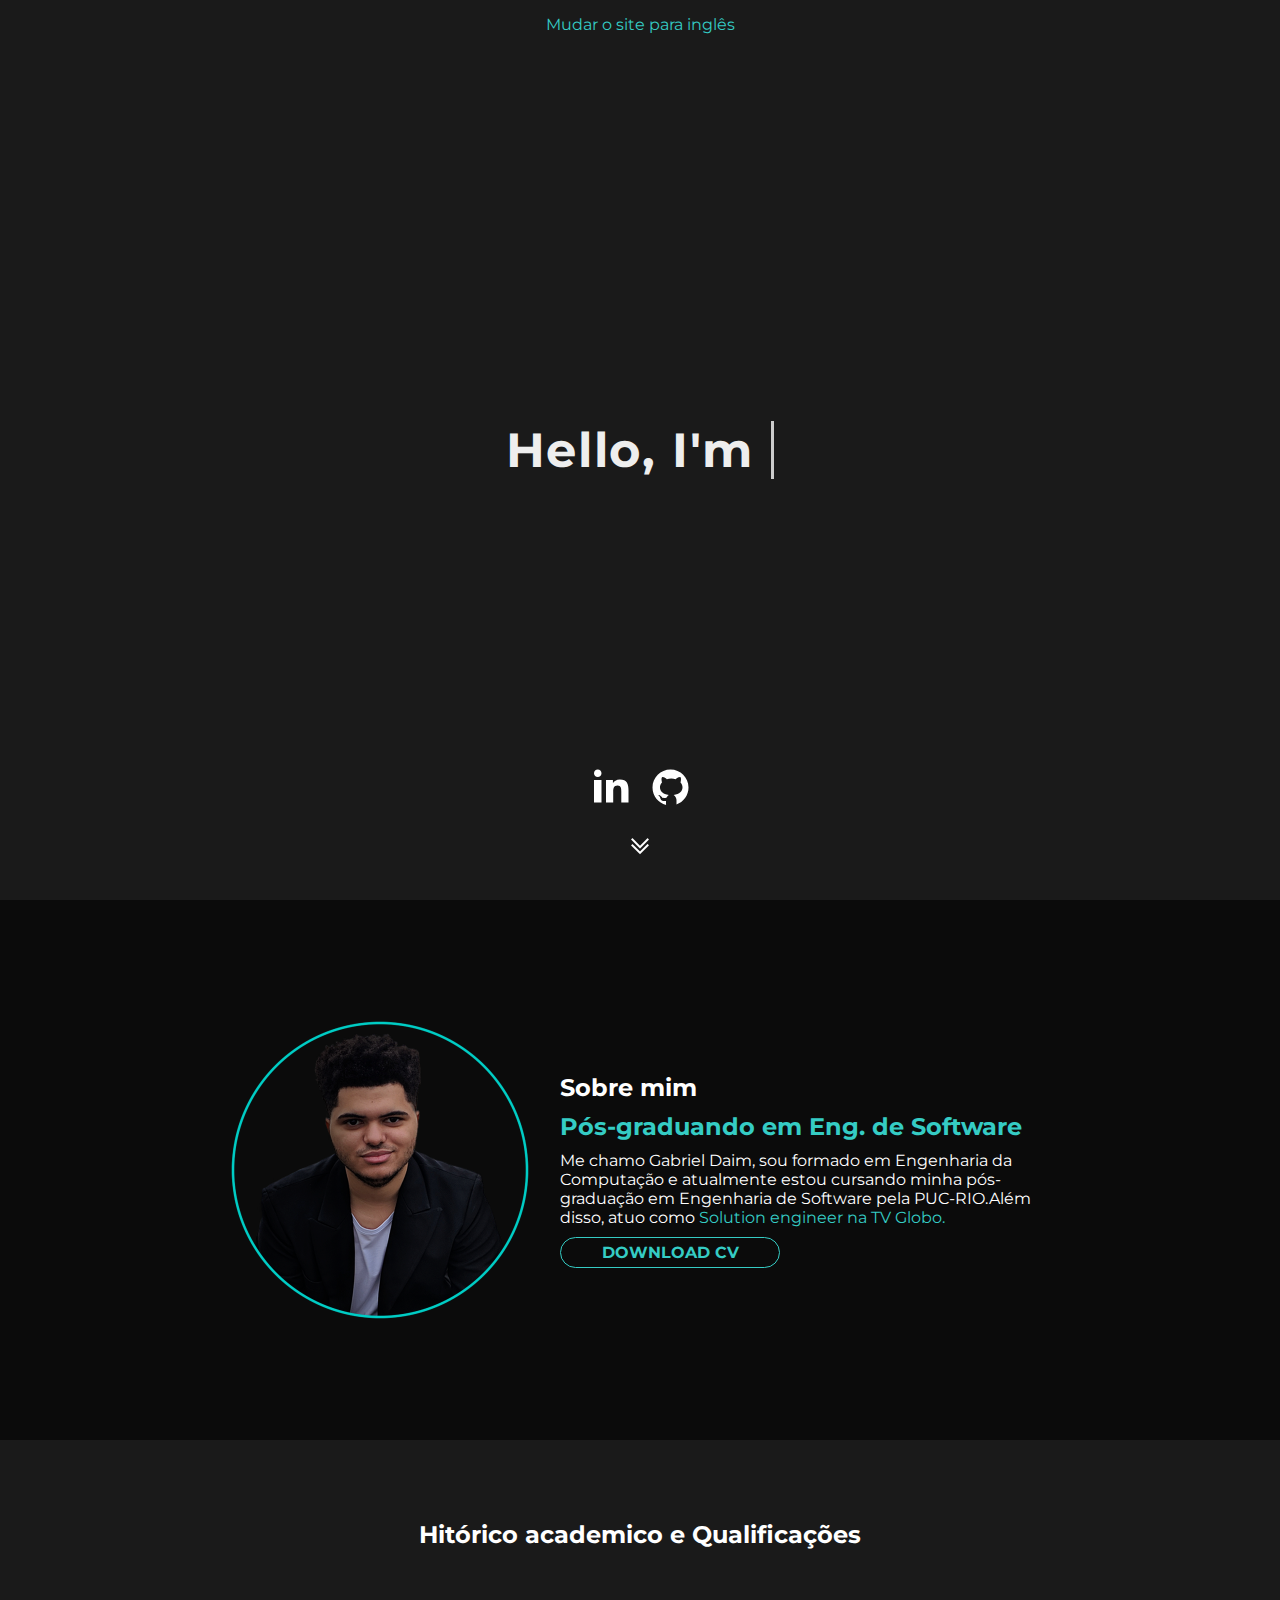
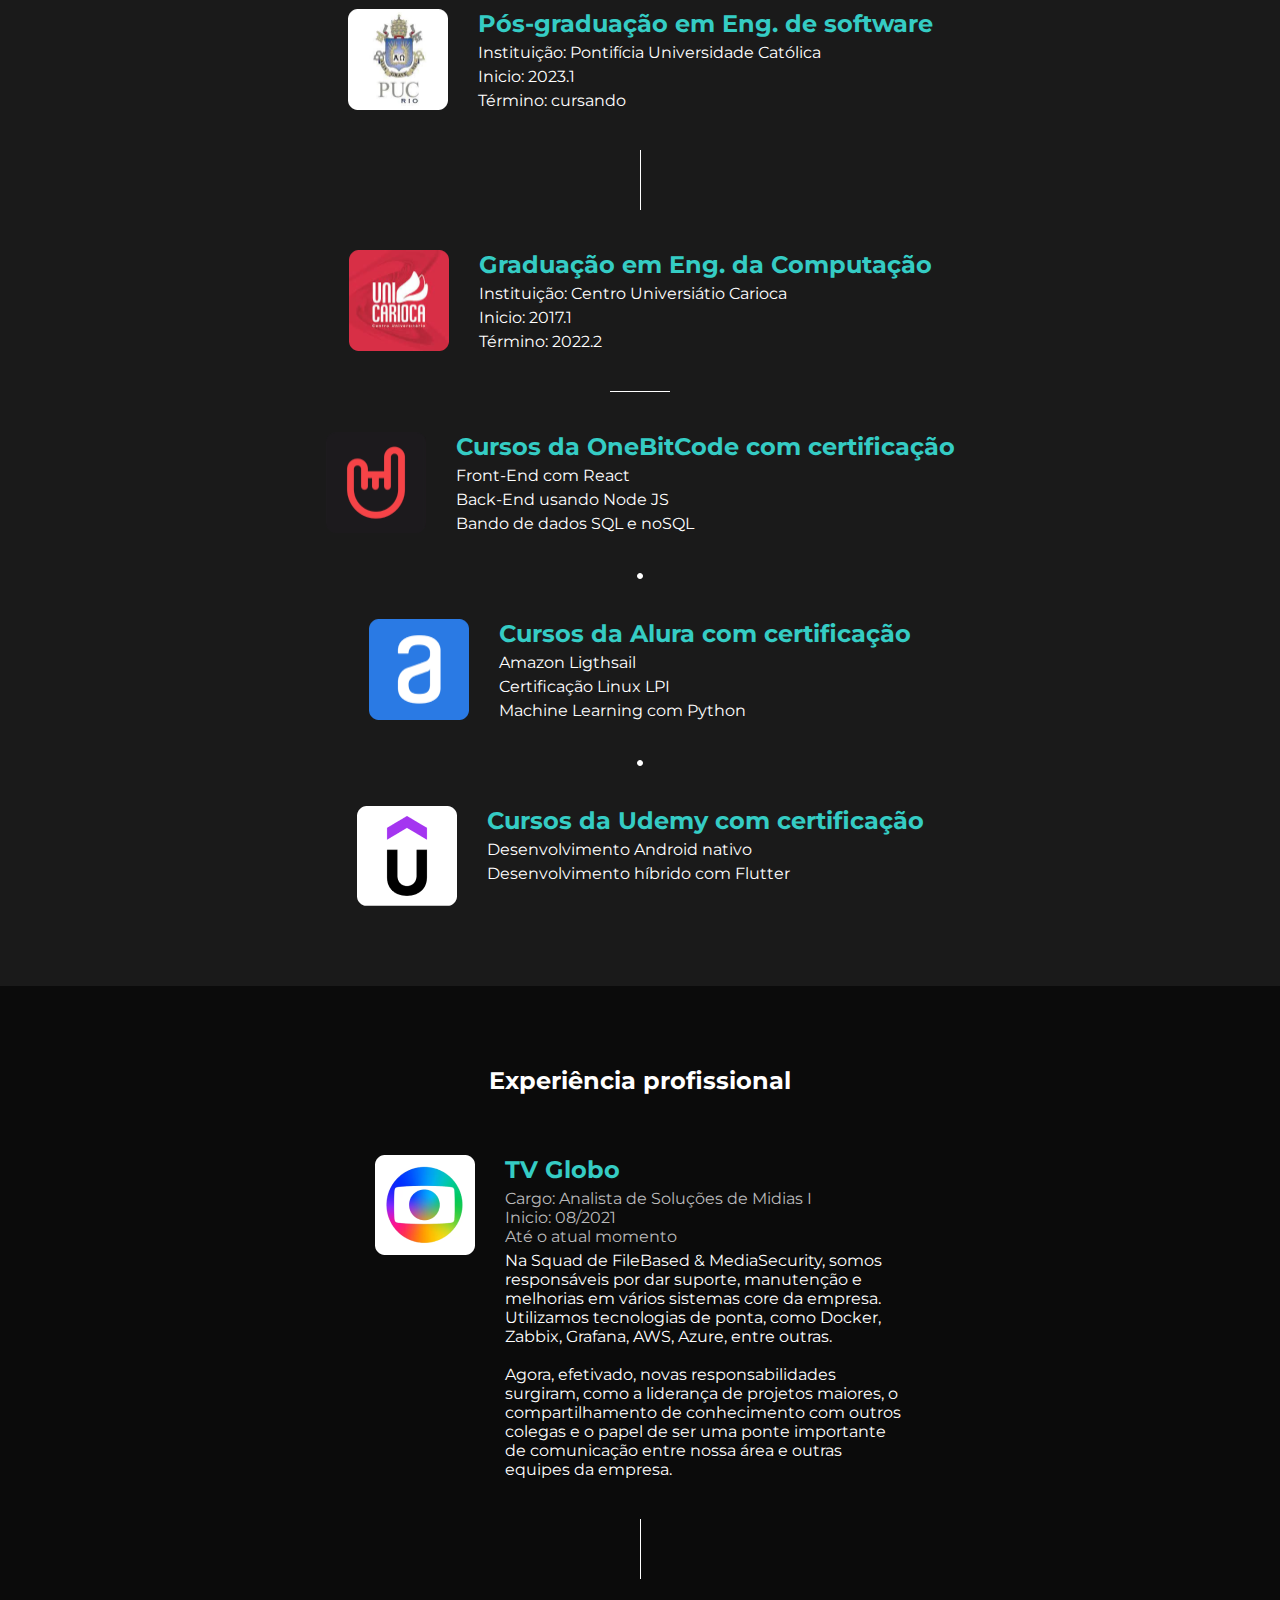
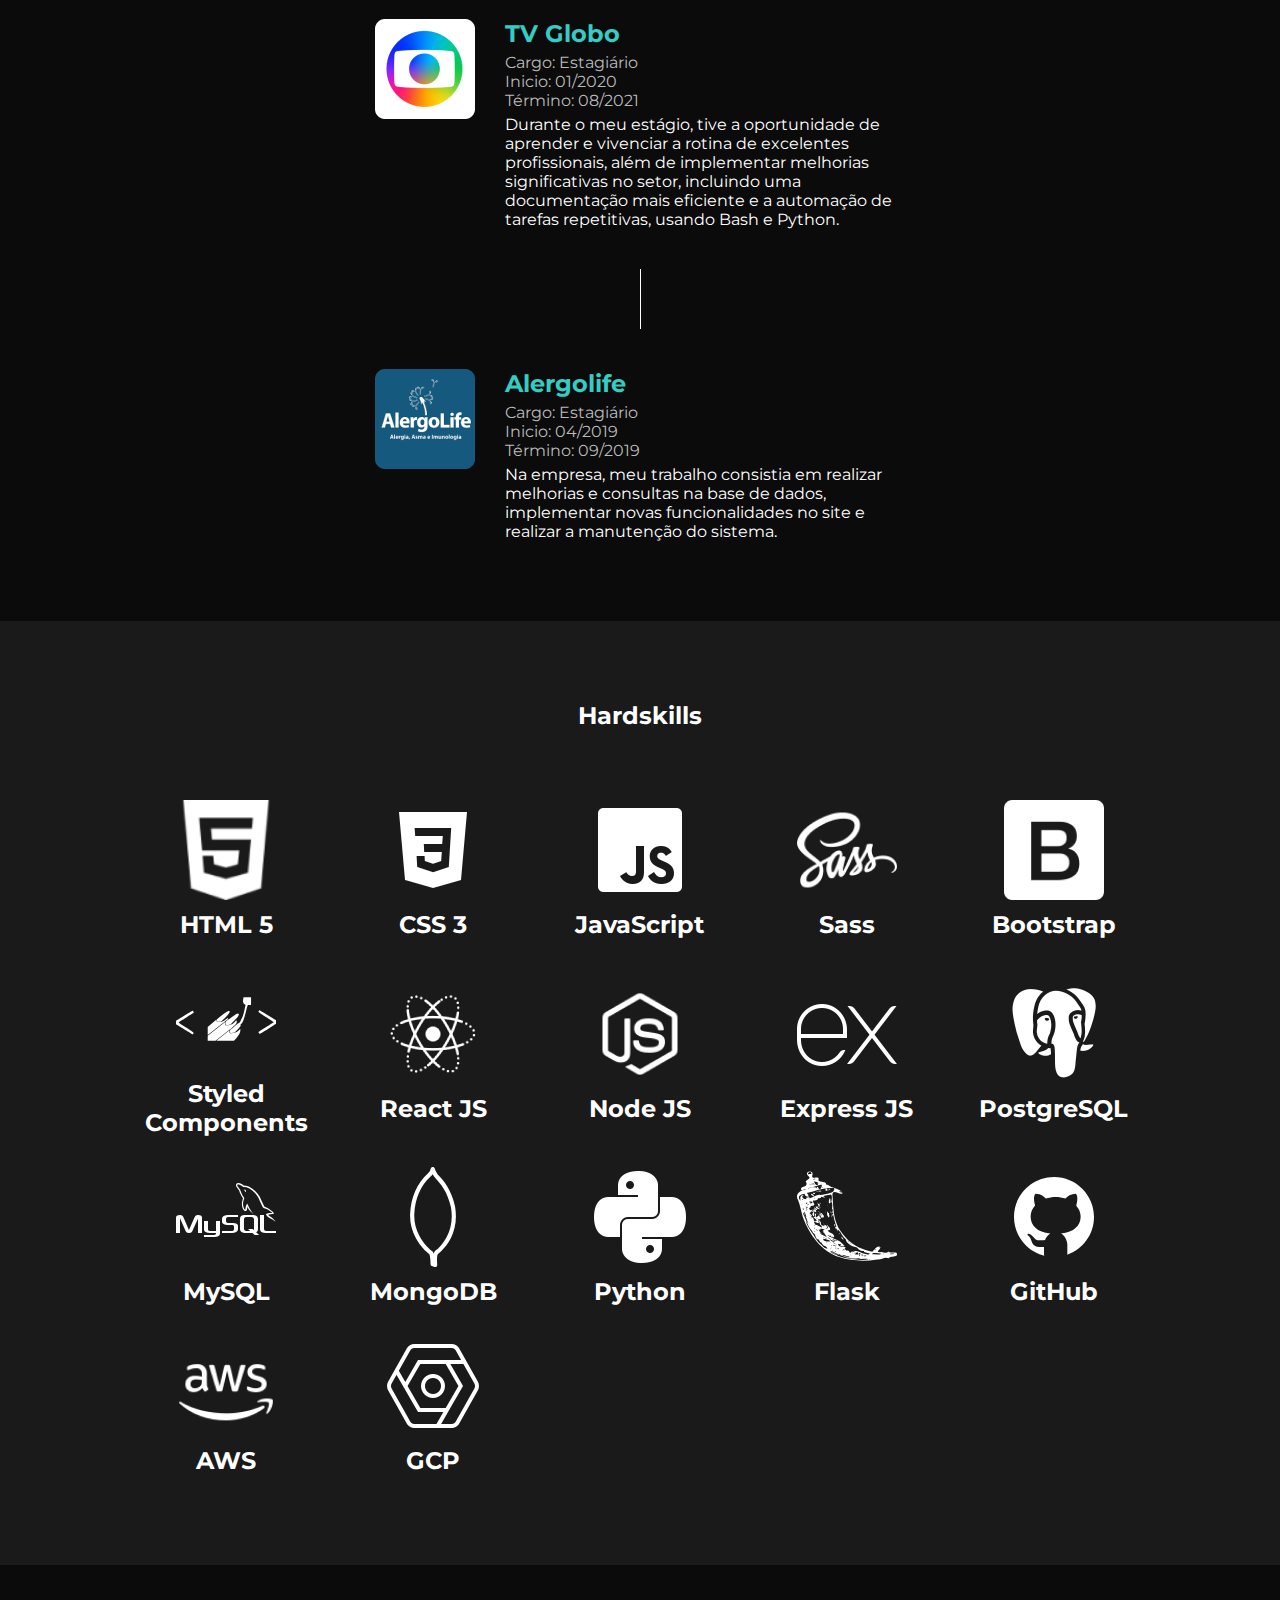
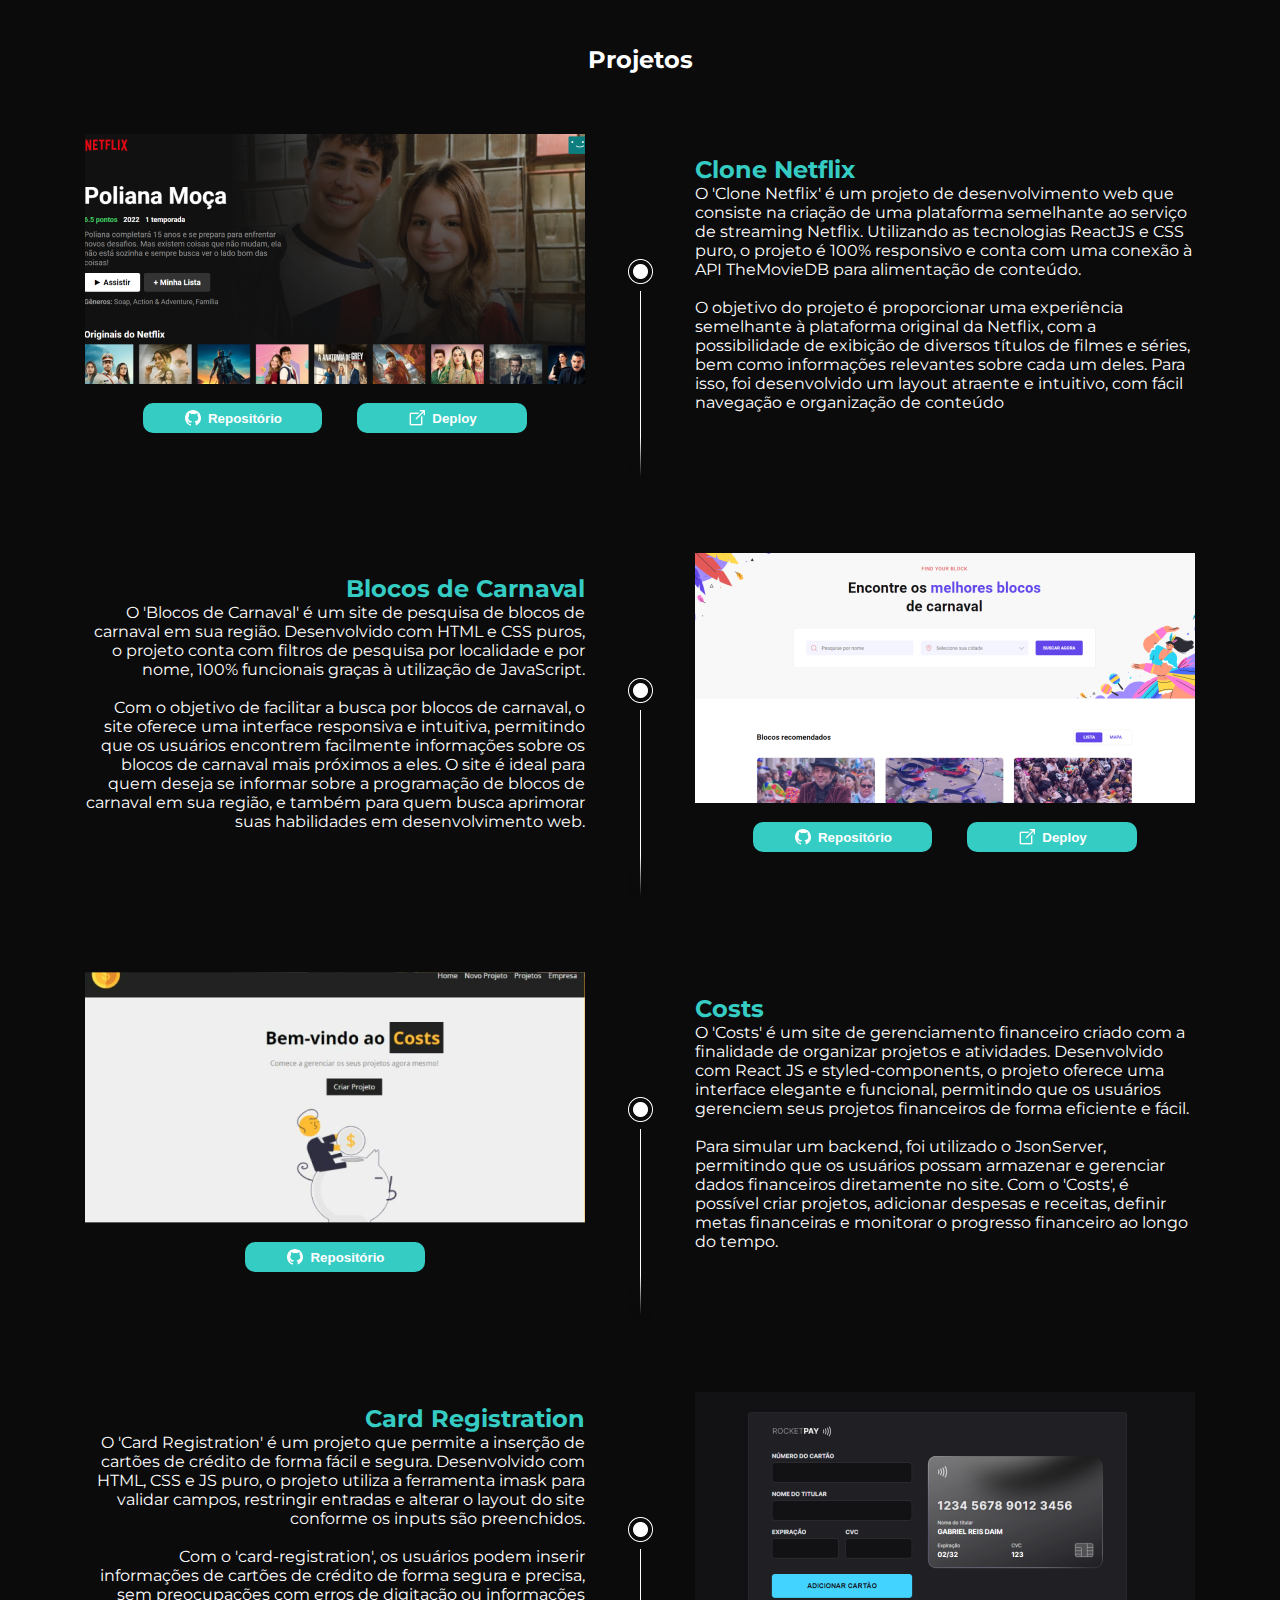
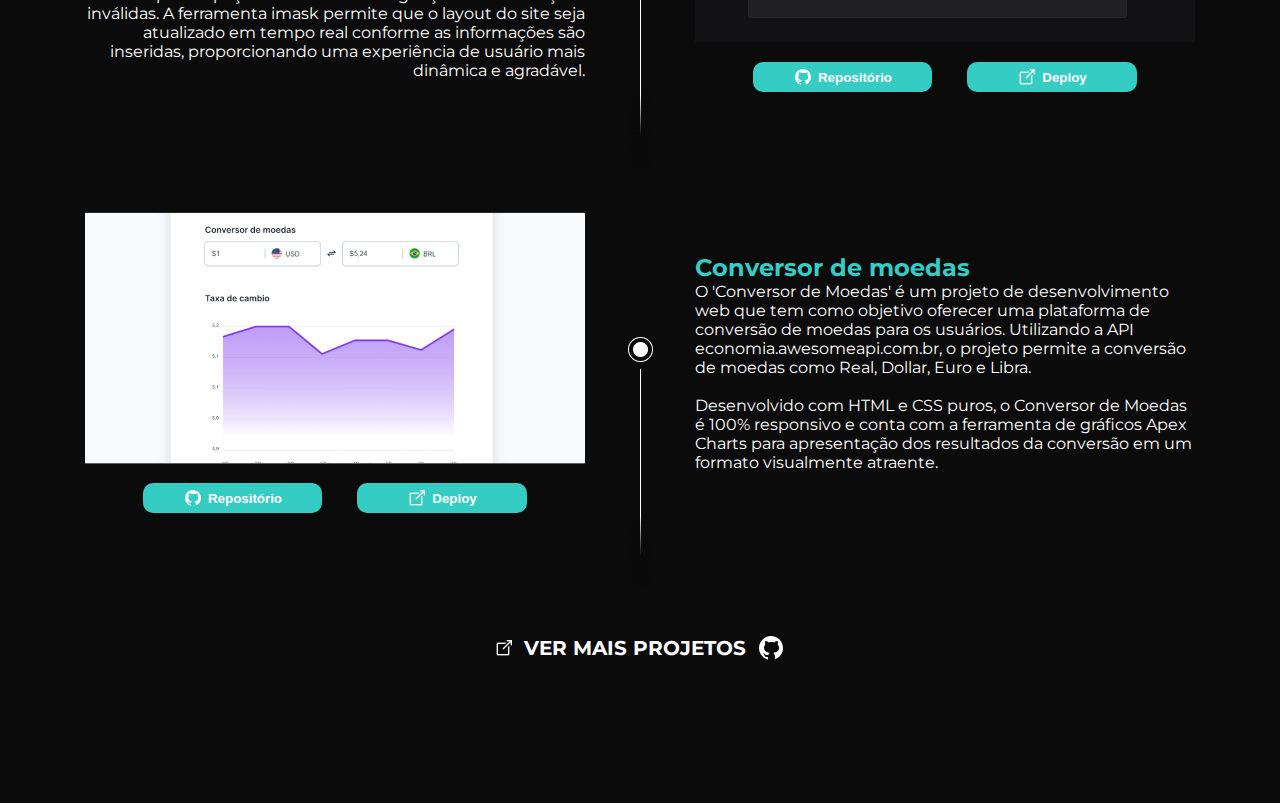
==== commit c8204eba: "colocando tradução no site" ====
--- a/index.html
+++ b/index.html
@@ -13,7 +13,7 @@
     <div class="container-pai">
         <!-- home -->
         <div class="container">
-            <p>Olá, sou <span class="typed-text"></span><span class="cursor">&nbsp;</span></p>
+            <p class="hello">Hello, I'm <span class='typed-text'></span><span class='cursor'>&nbsp;</span></p>
         </div>
         <div class="language" data-translate="language"><a href=""></a></div>
         <div class="container2">
@@ -219,16 +219,14 @@
         <!-- fim hardskills -->
         <!-- projetos -->
         <div class="secao historico escura">
-            <div class="titulo">Projetos</div>
+            <div class="titulo" data-translate="titulo_projetos"></div>
             <div class="conteudo-projetos">
                 <div class="projeto">
                     <div class="secao-projeto">
                         <img src="./images/cloneNetflix.png" alt="">
                         <div class="botoes-projeto">
-                            <button class="repositório" onclick="window.open('http://pt.stackoverflow.com');">
-                                <img src="./images/git-branco.svg" alt="">
-                                Repositório
-                            </button>
+                            <button class="repositório" data-translate="repositorio" onclick="window.open('http://pt.stackoverflow.com');">
+                                                            </button>
                             <button class="deploy" onclick="window.open('http://pt.stackoverflow.com');">
                                 <img src="./images/deploy.png" alt="">
                                 Deploy
@@ -237,26 +235,16 @@
                     </div>
                     <img src="./images/icon projetos.png" alt="">
                     <div class="secao-detalhes">
-                        <div class="titulo verde">Clone Netflix</div>
-                        <div class="texto">O "Clone Netflix" é um projeto de desenvolvimento web que consiste na criação
-                            de uma plataforma semelhante ao serviço de streaming Netflix. Utilizando as tecnologias
-                            ReactJS e CSS puro, o projeto é 100% responsivo e conta com uma conexão à API TheMovieDB
-                            para alimentação de conteúdo.<br><br>
-
-                            O objetivo do projeto é proporcionar uma experiência semelhante à plataforma original da
-                            Netflix, com a possibilidade de exibição de diversos títulos de filmes e séries, bem como
-                            informações relevantes sobre cada um deles. Para isso, foi desenvolvido um layout atraente e
-                            intuitivo, com fácil navegação e organização de conteúdo.</div>
+                        <div class="titulo verde" data-translate="titulo_netflix"></div>
+                        <div class="texto" data-translate="descricao_netflix"></div>
                     </div>
                 </div>
                 <div class="projeto invertido">
                     <div class="secao-projeto">
                         <img src="./images/bloco-carnaval.png" alt="">
                         <div class="botoes-projeto">
-                            <button class="repositório" onclick="window.open('http://pt.stackoverflow.com');">
-                                <img src="./images/git-branco.svg" alt="">
-                                Repositório
-                            </button>
+                            <button class="repositório" data-translate="repositorio" onclick="window.open('http://pt.stackoverflow.com');">
+                                                            </button>
                             <button class="deploy" onclick="window.open('http://pt.stackoverflow.com');">
                                 <img src="./images/deploy.png" alt="">
                                 Deploy
@@ -265,16 +253,8 @@
                     </div>
                     <img src="./images/icon projetos.png" alt="">
                     <div class="secao-detalhes">
-                        <div class="titulo verde">Blocos de Carnaval</div>
-                        <div class="texto">O "Blocos de Carnaval" é um site de pesquisa de blocos de carnaval em sua
-                            região. Desenvolvido com HTML e CSS puros, o projeto conta com filtros de pesquisa por
-                            localidade e por nome, 100% funcionais graças à utilização de JavaScript.<br><br>
-
-                            Com o objetivo de facilitar a busca por blocos de carnaval, o site oferece uma interface
-                            responsiva e intuitiva, permitindo que os usuários encontrem facilmente informações sobre os
-                            blocos de carnaval mais próximos a eles. O site é ideal para quem deseja se informar sobre a
-                            programação de blocos de carnaval em sua região, e também para quem busca aprimorar suas
-                            habilidades em desenvolvimento web.
+                        <div class="titulo verde" data-translate="titulo_carnaval"></div>
+                        <div class="texto" data-translate="descricao_carnaval">
                         </div>
                     </div>
                 </div>
@@ -282,10 +262,24 @@
                     <div class="secao-projeto">
                         <img src="./images/cost.png" alt="">
                         <div class="botoes-projeto">
-                            <button class="repositório" onclick="window.open('http://pt.stackoverflow.com');">
-                                <img src="./images/git-branco.svg" alt="">
-                                Repositório
-                            </button>
+                            <button class="repositório" data-translate="repositorio" onclick="window.open('http://pt.stackoverflow.com');">
+                                                            </button>
+
+                        </div>
+                    </div>
+                    <img src="./images/icon projetos.png" alt="">
+                    <div class="secao-detalhes">
+                        <div class="titulo verde">Costs</div>
+                        <div class="texto" data-translate="descricao_costs">
+                        </div>
+                    </div>
+                </div>
+                <div class="projeto invertido">
+                    <div class="secao-projeto">
+                        <img src="./images/card.png" alt="">
+                        <div class="botoes-projeto">
+                            <button class="repositório" data-translate="repositorio" onclick="window.open('http://pt.stackoverflow.com');">
+                                                            </button>
                             <button class="deploy" onclick="window.open('http://pt.stackoverflow.com');">
                                 <img src="./images/deploy.png" alt="">
                                 Deploy
@@ -294,27 +288,17 @@
                     </div>
                     <img src="./images/icon projetos.png" alt="">
                     <div class="secao-detalhes">
-                        <div class="titulo verde">Costs</div>
-                        <div class="texto">O "Costs" é um site de gerenciamento financeiro criado com a finalidade de
-                            organizar projetos e atividades. Desenvolvido com React JS e styled-components, o projeto
-                            oferece uma interface elegante e funcional, permitindo que os usuários gerenciem seus
-                            projetos financeiros de forma eficiente e fácil. <br><br>
-
-                            Para simular um backend, foi utilizado o JsonServer, permitindo que os usuários possam
-                            armazenar e gerenciar dados financeiros diretamente no site. Com o "Costs", é possível criar
-                            projetos, adicionar despesas e receitas, definir metas financeiras e monitorar o progresso
-                            financeiro ao longo do tempo.
-                        </div>
-                    </div>
-                </div>
-                <div class="projeto invertido">
-                    <div class="secao-projeto">
-                        <img src="./images/card.png" alt="">
-                        <div class="botoes-projeto">
-                            <button class="repositório" onclick="window.open('http://pt.stackoverflow.com');">
-                                <img src="./images/git-branco.svg" alt="">
-                                Repositório
-                            </button>
+                        <div class="titulo verde">Card Registration</div>
+                        <div class="texto" data-translate="descricao_card">
+                        </div>
+                    </div>
+                </div>
+                <div class="projeto">
+                    <div class="secao-projeto">
+                        <img src="./images/moedas.png" alt="">
+                        <div class="botoes-projeto">
+                            <button class="repositório" data-translate="repositorio" onclick="window.open('http://pt.stackoverflow.com');">
+                                                            </button>
                             <button class="deploy" onclick="window.open('http://pt.stackoverflow.com');">
                                 <img src="./images/deploy.png" alt="">
                                 Deploy
@@ -323,51 +307,14 @@
                     </div>
                     <img src="./images/icon projetos.png" alt="">
                     <div class="secao-detalhes">
-                        <div class="titulo verde">Card Registration</div>
-                        <div class="texto">O "Card Registration" é um projeto que permite a inserção de cartões de
-                            crédito de forma fácil e segura. Desenvolvido com HTML, CSS e JS puro, o projeto utiliza
-                            a ferramenta imask para validar campos, restringir entradas e alterar o layout do site
-                            conforme os inputs são preenchidos.<br><br>
-
-                            Com o "card-registration", os usuários podem inserir informações de cartões de crédito
-                            de forma segura e precisa, sem preocupações com erros de digitação ou informações
-                            inválidas. A ferramenta imask permite que o layout do site seja atualizado em tempo real
-                            conforme as informações são inseridas, proporcionando uma experiência de usuário mais
-                            dinâmica e agradável.
-                        </div>
-                    </div>
-                </div>
-                <div class="projeto">
-                    <div class="secao-projeto">
-                        <img src="./images/moedas.png" alt="">
-                        <div class="botoes-projeto">
-                            <button class="repositório" onclick="window.open('http://pt.stackoverflow.com');">
-                                <img src="./images/git-branco.svg" alt="">
-                                Repositório
-                            </button>
-                            <button class="deploy" onclick="window.open('http://pt.stackoverflow.com');">
-                                <img src="./images/deploy.png" alt="">
-                                Deploy
-                            </button>
-                        </div>
-                    </div>
-                    <img src="./images/icon projetos.png" alt="">
-                    <div class="secao-detalhes">
-                        <div class="titulo verde">Conversor de moedas</div>
-                        <div class="texto">O "Conversor de Moedas" é um projeto de desenvolvimento web que tem como
-                            objetivo oferecer uma plataforma de conversão de moedas para os usuários. Utilizando a API
-                            economia.awesomeapi.com.br, o projeto permite a conversão de moedas como Real, Dollar, Euro
-                            e Libra.<br><br>
-
-                            Desenvolvido com HTML e CSS puros, o Conversor de Moedas é 100% responsivo e conta com a
-                            ferramenta de gráficos Apex Charts para apresentação dos resultados da conversão em um
-                            formato visualmente atraente.
+                        <div class="titulo verde" data-translate="titulo_moeda"></div>
+                        <div class="texto" data-translate="descricao_moeda">
                         </div>
                     </div>
                 </div>
                 <div class="final-projetos" onclick="window.open('http://pt.stackoverflow.com');">
                     <img src="./images/deploy.png" alt="">
-                    <div class="titulo pequeno">VER MAIS PROJETOS</div>
+                    <div class="titulo pequeno" data-translate="ver_mais"></div>
                     <img src="./images/git-branco.svg" alt="">
                 </div>
 
--- a/style.css
+++ b/style.css
@@ -128,6 +128,7 @@
     position: absolute;
     top: 15px;
     cursor: pointer;
+    color: #35ccc4;
 }
 
 @keyframes seta{
